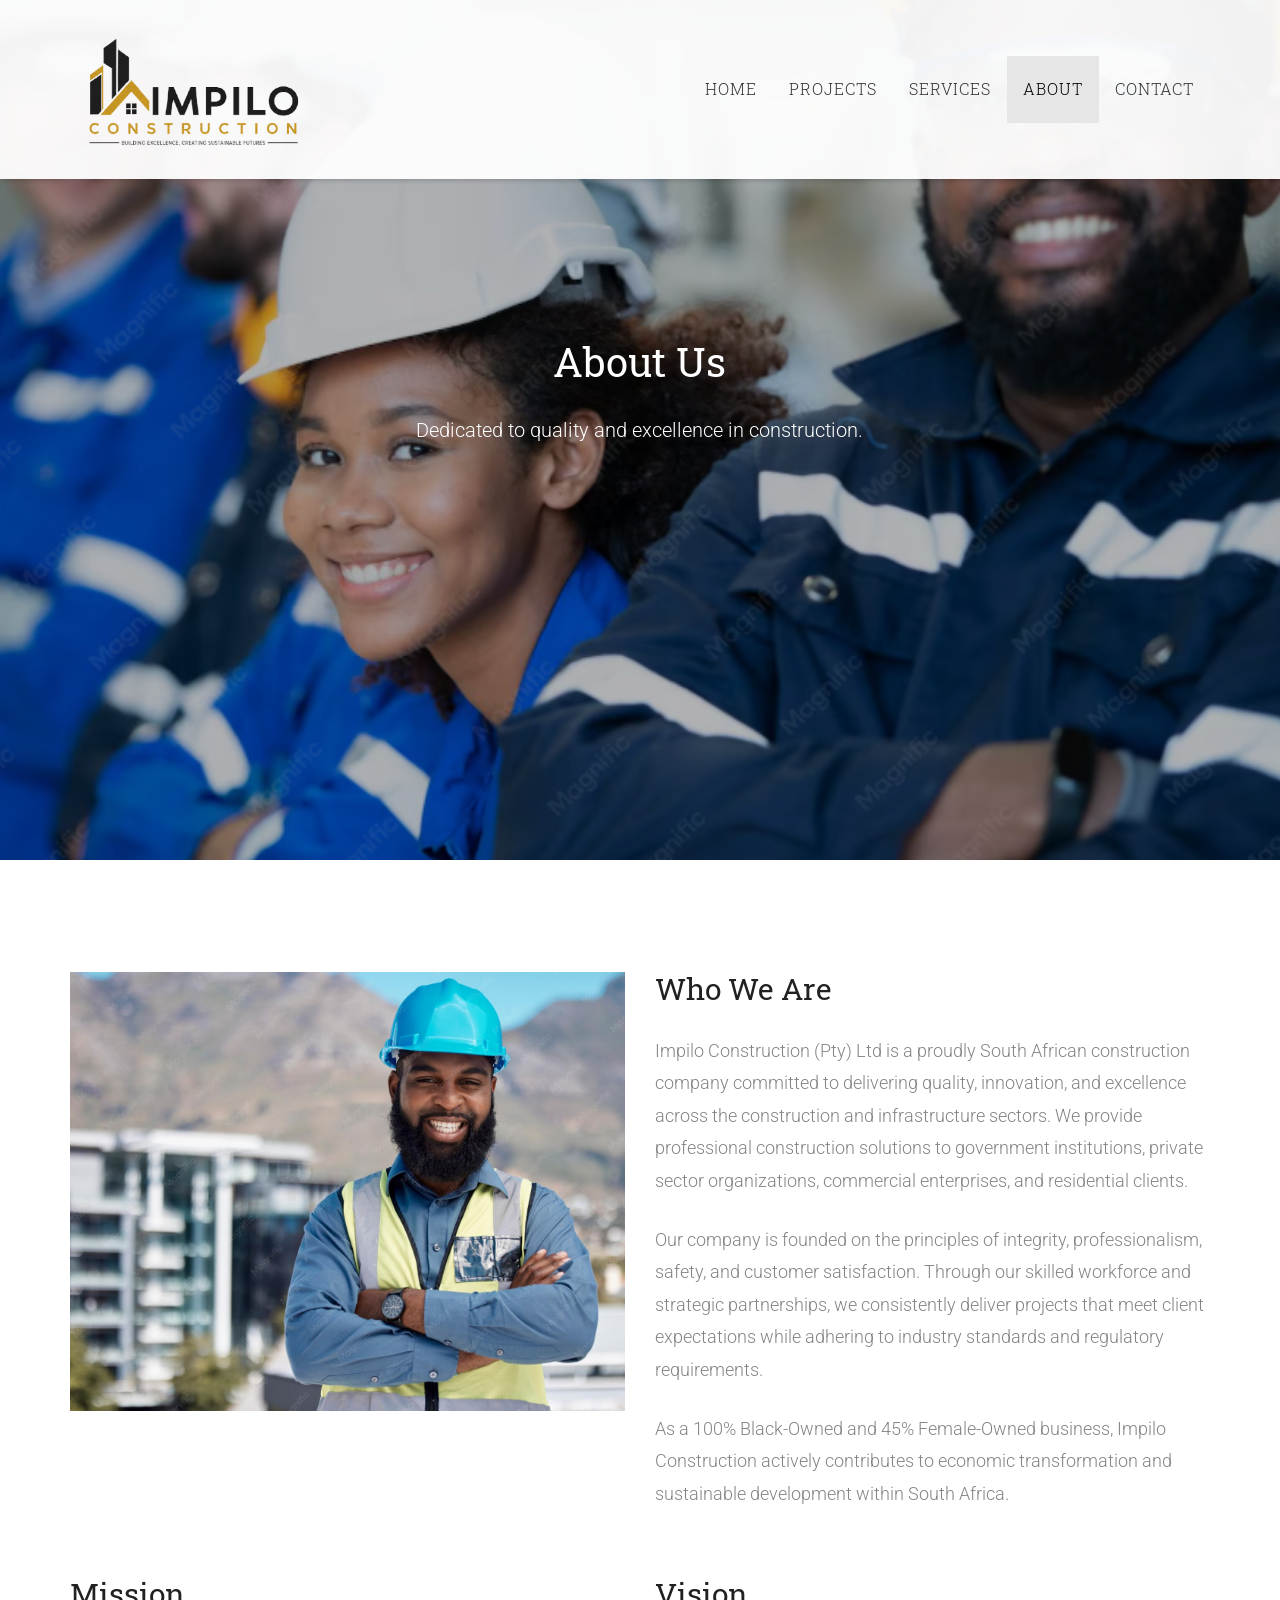
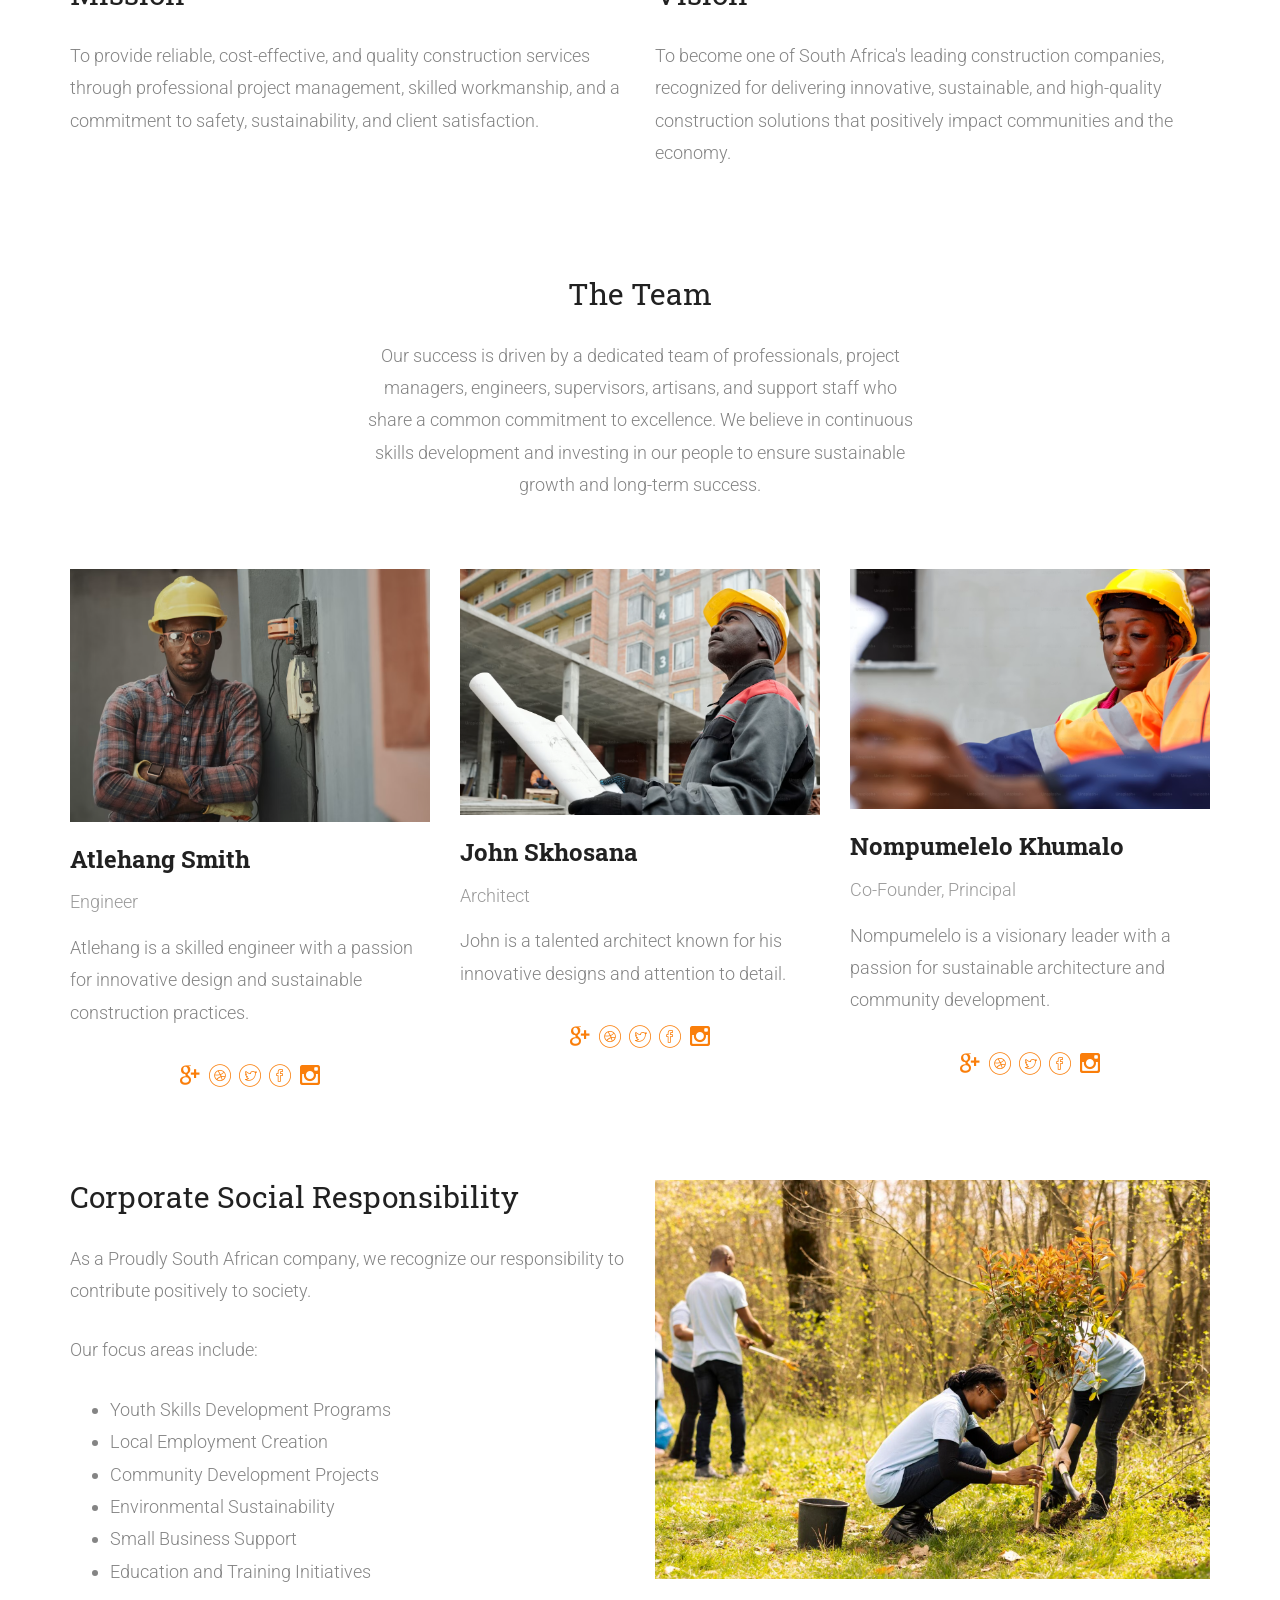
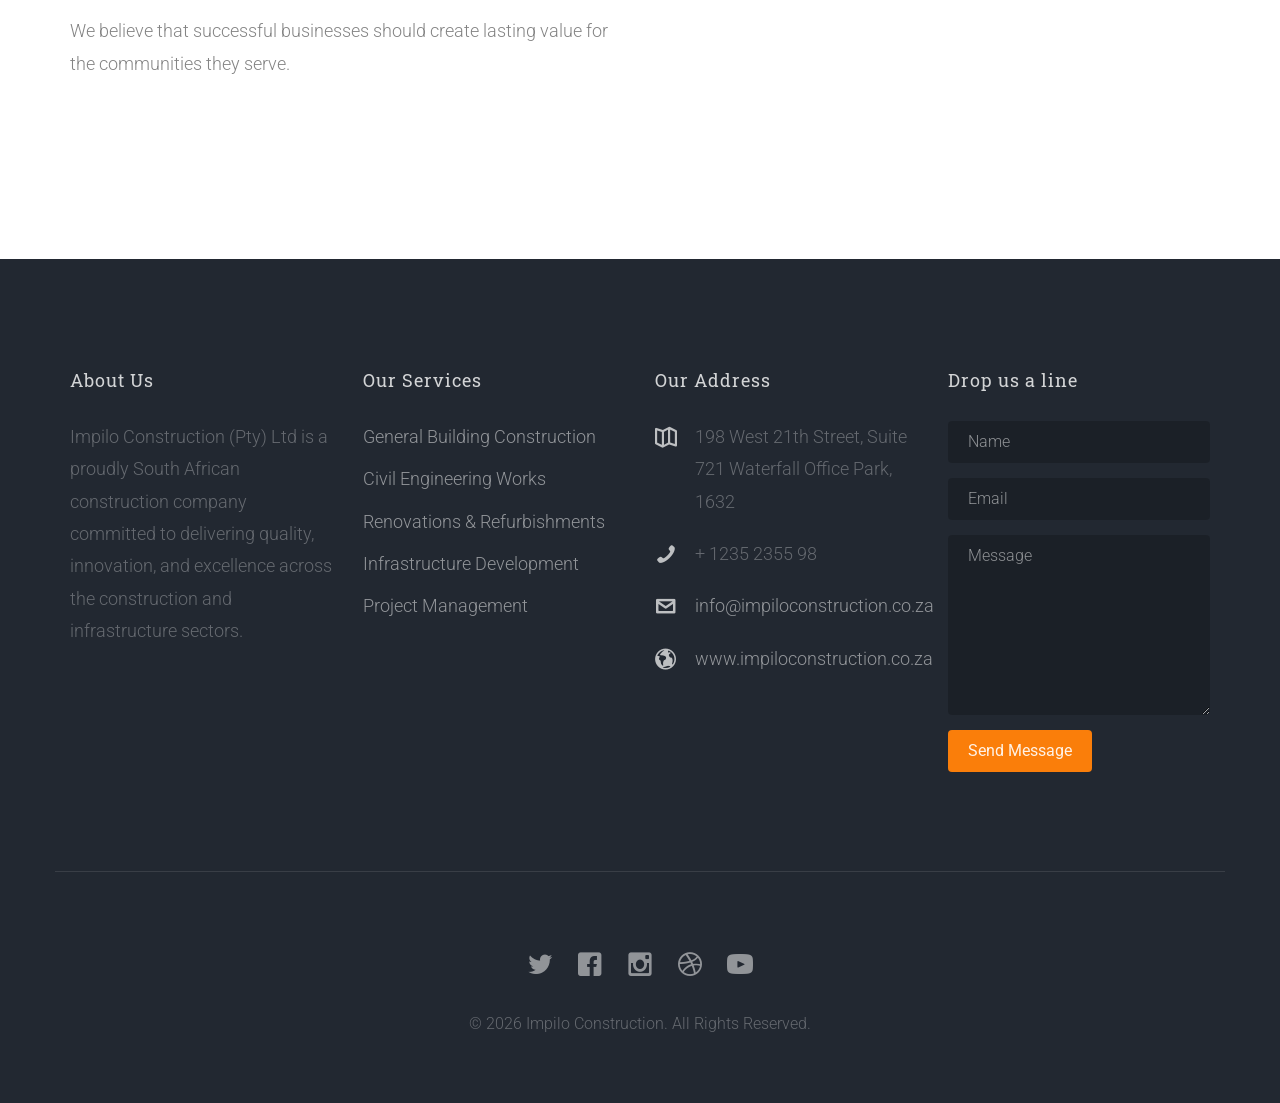
==== about.html @ e7708b45 "first commit" ====
<!DOCTYPE html>
<!--[if lt IE 7]>      <html class="no-js lt-ie9 lt-ie8 lt-ie7"> <![endif]-->
<!--[if IE 7]>         <html class="no-js lt-ie9 lt-ie8"> <![endif]-->
<!--[if IE 8]>         <html class="no-js lt-ie9"> <![endif]-->
<!--[if gt IE 8]><!--> <html class="no-js"> <!--<![endif]-->
	<head>
	<meta charset="utf-8">
	<meta http-equiv="X-UA-Compatible" content="IE=edge">
	<title>About - Impilo Construction</title>
	<meta name="viewport" content="width=device-width, initial-scale=1">
	<meta name="description" content="About Impilo Construction" />
	<meta name="keywords" content="construction, about us, company information" />
	<meta name="author" content="Impilo Construction" />

  
  	<!-- Facebook and Twitter integration -->
	<meta property="og:title" content=""/>
	<meta property="og:image" content=""/>
	<meta property="og:url" content=""/>
	<meta property="og:site_name" content=""/>
	<meta property="og:description" content=""/>
	<meta name="twitter:title" content="" />
	<meta name="twitter:image" content="" />
	<meta name="twitter:url" content="" />
	<meta name="twitter:card" content="" />

	<!-- Place favicon.ico and apple-touch-icon.png in the root directory -->
	<link rel="shortcut icon" href="favicon.ico">

	<link href='https://fonts.googleapis.com/css?family=Roboto:400,100,300,700,900' rel='stylesheet' type='text/css'>
	<link href="https://fonts.googleapis.com/css?family=Roboto+Slab:300,400,700" rel="stylesheet">
	
	<!-- Animate.css -->
	<link rel="stylesheet" href="css/animate.css">
	<!-- Icomoon Icon Fonts-->
	<link rel="stylesheet" href="css/icomoon.css">
	<!-- Bootstrap  -->
	<link rel="stylesheet" href="css/bootstrap.css">
	<!-- Superfish -->
	<link rel="stylesheet" href="css/superfish.css">
	<!-- Flexslider -->
	<link rel="stylesheet" href="css/flexslider.css">

	<link rel="stylesheet" href="css/style.css">


	<!-- Modernizr JS -->
	<script src="js/modernizr-2.6.2.min.js"></script>
	<!-- FOR IE9 below -->
	<!--[if lt IE 9]>
	<script src="js/respond.min.js"></script>
	<![endif]-->

	</head>
	<body>
		<div id="impilo-wrapper">
		<div id="impilo-page">
		<div id="impilo-header">
			<header id="impilo-header-section">
				<div class="container">
					<div class="nav-header">
						<a href="#" class="js-impilo-nav-toggle impilo-nav-toggle"><i></i></a>
							<div id="impilo-logo">
							<a href="index.html">
								<img src="images/logo.png" alt="Impilo Construction Logo" class="img-responsive" style="max-width: 250px;">
							</a>
						</div>
						<!-- START #impilo-menu-wrap -->
						<nav id="impilo-menu-wrap" role="navigation">
							<ul class="sf-menu" id="impilo-primary-menu">
								<li>
									<a  href="index.html">Home</a>
								</li>
								<li><a  href="work.html">Projects</a></li>
								<li>
									<a href="services.html" >Services</a>
									
								</li>
								<li><a class="impilo-sub-ddown active" href="about.html">About</a></li>
								<li><a href="contact.html">Contact</a></li>
							</ul>
						</nav>
					</div>
				</div>
			</header>		
		</div>
		<!-- end:impilo-header -->
		<aside id="impilo-hero" class="js-fullheight">
			<div class="flexslider js-fullheight">
				<ul class="slides">
			   	<li style="background-image: url(images/slide_9.PNG);">
			   		<div class="overlay-gradient"></div>
			   		<div class="container">
			   			<div class="col-md-10 col-md-offset-1 text-center js-fullheight slider-text">
			   				<div class="slider-text-inner desc">
			   					<h2 class="heading-section">About Us</h2>
			   					<p class="impilo-lead">Dedicated to quality and excellence in construction.</p>
			   				</div>
			   			</div>
			   		</div>
			   	</li>
			  	</ul>
		  	</div>
		</aside>
		<div id="impilo-team-section">
			<div class="container">
				<div class="row">	
					<div class="col-md-6 text-center impilo-heading">
						<img src="images/slide_6.PNG" class="img-responsive">
					</div>
					<div class="col-md-6 text-left impilo-heading">
						<h2>Who We Are</h2>
						<p>Impilo Construction (Pty) Ltd is a proudly South African construction company committed to 
						delivering quality, innovation, and excellence across the construction and infrastructure 
						sectors. We provide professional construction solutions to government institutions, private 
						sector organizations, commercial enterprises, and residential clients. </p>

						<p>Our company is founded on the principles of integrity, professionalism, safety, and customer 
						satisfaction. Through our skilled workforce and strategic partnerships, we consistently deliver 
						projects that meet client expectations while adhering to industry standards and regulatory 
						requirements.</p>
						<P>	As a 100% Black-Owned and 45% Female-Owned business, Impilo Construction actively 
						contributes to economic transformation and sustainable development within South Africa.</P>
					</div>
				</div>
				<div class="row about">
					<div class="col-md-6">
						<h2>Mission</h2>
						<p>To provide reliable, cost-effective, and quality construction services through professional 
project management, skilled workmanship, and a commitment to safety, sustainability, and 
client satisfaction. </p>
					</div>
					<div class="col-md-6">
						<h2>Vision</h2>
						<p>To become one of South Africa's leading construction companies, recognized for delivering 
innovative, sustainable, and high-quality construction solutions that positively impact 
communities and the economy. </p>
					</div>
				</div>
				<div class="row">
					<div class="col-md-6 col-md-offset-3 text-center impilo-heading">
						<h2>The Team</h2>
						<p>Our success is driven by a dedicated team of professionals, project managers, engineers,  supervisors, artisans, and support staff who share a common commitment to excellence. 
We believe in continuous skills development and investing in our people to ensure 
sustainable growth and long-term success. </p>
					</div>
					<div class="col-md-4 impilo-staff">
						<img src="images/slide_1.PNG" class="img-responsive">
						<h3>Atlehang Smith</h3>
						<h4>Engineer</h4>
						<p>Atlehang is a skilled engineer with a passion for innovative design and sustainable construction practices.</p>
						<ul class="impilo-social">
							<li><a href="#"><i class="icon-google"></i></a></li>
							<li><a href="#"><i class="icon-dribbble"></i></a></li>
							<li><a href="#"><i class="icon-twitter"></i></a></li>
							<li><a href="#"><i class="icon-facebook"></i></a></li>
							<li><a href="#"><i class="icon-instagram"></i></a></li>
						</ul>
					</div>
					<div class="col-md-4 impilo-staff">
						<img src="images/slide_2.PNG"  class="img-responsive">
						<h3>John Skhosana</h3>
						<h4>Architect</h4>
						<p>John is a talented architect known for his innovative designs and attention to detail.</p>
						<ul class="impilo-social">
							<li><a href="#"><i class="icon-google"></i></a></li>
							<li><a href="#"><i class="icon-dribbble"></i></a></li>
							<li><a href="#"><i class="icon-twitter"></i></a></li>
							<li><a href="#"><i class="icon-facebook"></i></a></li>
							<li><a href="#"><i class="icon-instagram"></i></a></li>
						</ul>
					</div>
					<div class="col-md-4 impilo-staff">
						<img src="images/slide_3.PNG" class="img-responsive">
						<h3>Nompumelelo Khumalo</h3>
						<h4>Co-Founder, Principal</h4>
						<p>Nompumelelo is a visionary leader with a passion for sustainable architecture and community development.</p>
						<ul class="impilo-social">
							<li><a href="#"><i class="icon-google"></i></a></li>
							<li><a href="#"><i class="icon-dribbble"></i></a></li>
							<li><a href="#"><i class="icon-twitter"></i></a></li>
							<li><a href="#"><i class="icon-facebook"></i></a></li>
							<li><a href="#"><i class="icon-instagram"></i></a></li>
						</ul>
					</div>
				</div>
				<div class="row" style="margin-top: 80px;">	
					<div class="col-md-6 text-center impilo-heading">
						<h2 class="text-left">Corporate Social Responsibility</h2>
						<p class="text-left">As a Proudly South African company, we recognize our responsibility to contribute 
						positively to society. </p>
						<p class="text-left">Our focus areas include:</p>
						<ul class="text-left">
							<li>Youth Skills Development Programs</li>
							<li>Local Employment Creation</li>
							<li>Community Development Projects </li>
						<li>Environmental Sustainability</li>
						<li>Small Business Support</li>
							<li>Education and Training Initiatives </li>
						</ul>
						<p class="text-left">We believe that successful businesses should create lasting value for the communities they 
serve. </p>
					</div>
					<div class="col-md-6 text-left impilo-heading">
						<img src="images/slide_14.PNG" class="img-responsive">
					</div>
				</div>
		</div>
		
	</div>
				<footer>
			<div id="footer">
				<div class="container">
					<div class="row">
						<div class="col-md-3">
							<h3 class="section-title">About Us</h3>
							<p>Impilo Construction (Pty) Ltd is a proudly South African construction company committed to 
								delivering quality, innovation, and excellence across the construction and infrastructure 
								sectors.</p>
						</div>
						
						<div class="col-md-3">
							<h3 class="section-title">Our Services</h3>
							<ul>
								<li><a href="#GeneralBuilding">General Building Construction</a></li>
								<li><a href="#CivilEngineering">Civil Engineering Works</a></li>
								<li><a href="#Renovations">Renovations & Refurbishments</a></li>
								<li><a href="#Infrastructure">Infrastructure Development</a></li>
								<li><a href="#ProjectManagement">Project Management </a></li>
							</ul>
						</div>

						<div class="col-md-3">
							<h3 class="section-title">Our Address</h3>
							<ul class="contact-info">
								<li><i class="icon-map2"></i>198 West 21th Street, Suite 721 Waterfall Office Park, 1632</li>
								<li><i class="icon-phone2"></i>+ 1235 2355 98</li>
								<li><i class="icon-envelope2"></i><a href="#">info@impiloconstruction.co.za</a></li>
								<li><i class="icon-globe2"></i><a href="#">www.impiloconstruction.co.za</a></li>
							</ul>	
						</div>
						<div class="col-md-3">
							<h3 class="section-title">Drop us a line</h3>
							<form class="contact-form">
								<div class="form-group">
									<label for="name" class="sr-only">Name</label>
									<input type="name" class="form-control" id="name" placeholder="Name">
								</div>
								<div class="form-group">
									<label for="email" class="sr-only">Email</label>
									<input type="email" class="form-control" id="email" placeholder="Email">
								</div>
								<div class="form-group">
									<label for="message" class="sr-only">Message</label>
									<textarea class="form-control" id="message" rows="7" placeholder="Message"></textarea>
								</div>
								<div class="form-group">
									<input type="submit" id="btn-submit" class="btn btn-send-message btn-md" value="Send Message">
								</div>
							</form>
						</div>
					</div>
					<div class="row copy-right">
						<div class="col-md-6 col-md-offset-3 text-center">
							<p class="impilo-social-icons">
								<a href="#"><i class="icon-twitter2"></i></a>
								<a href="#"><i class="icon-facebook2"></i></a>
								<a href="#"><i class="icon-instagram"></i></a>
								<a href="#"><i class="icon-dribbble2"></i></a>
								<a href="#"><i class="icon-youtube"></i></a>
							</p>
							<p>&copy; 2026 Impilo Construction. All Rights Reserved. </p>
					</div>
				</div>
			</div>
		</footer>

	</div>
	<!-- END impilo-page -->

	</div>
	<!-- END impilo-wrapper -->

	<!-- jQuery -->


	<script src="js/jquery.min.js"></script>
	<!-- jQuery Easing -->
	<script src="js/jquery.easing.1.3.js"></script>
	<!-- Bootstrap -->
	<script src="js/bootstrap.min.js"></script>
	<!-- Waypoints -->
	<script src="js/jquery.waypoints.min.js"></script>
	<!-- Superfish -->
	<script src="js/hoverIntent.js"></script>
	<script src="js/superfish.js"></script>
	<!-- Flexslider -->
	<script src="js/jquery.flexslider-min.js"></script>

	<!-- Main JS (Do not remove) -->
	<script src="js/main.js"></script>

	</body>
</html>
---- css/icomoon.css ----
@font-face {
    font-family: 'icomoon';
    src:    url('fonts/icomoon.eot?1oniuf');
    src:    url('fonts/icomoon.eot?1oniuf#iefix') format('embedded-opentype'),
        url('fonts/icomoon.ttf?1oniuf') format('truetype'),
        url('fonts/icomoon.woff?1oniuf') format('woff'),
        url('fonts/icomoon.svg?1oniuf#icomoon') format('svg');
    font-weight: normal;
    font-style: normal;
}

[class^="icon-"], [class*=" icon-"] {
    /* use !important to prevent issues with browser extensions that change fonts */
    font-family: 'icomoon' !important;
    speak: none;
    font-style: normal;
    font-weight: normal;
    font-variant: normal;
    text-transform: none;
    line-height: 1;

    /* Better Font Rendering =========== */
    -webkit-font-smoothing: antialiased;
    -moz-osx-font-smoothing: grayscale;
}

.icon-mobile:before {
    content: "\e000";
}
.icon-laptop:before {
    content: "\e001";
}
.icon-desktop:before {
    content: "\e002";
}
.icon-tablet:before {
    content: "\e003";
}
.icon-phone:before {
    content: "\e004";
}
.icon-document:before {
    content: "\e005";
}
.icon-documents:before {
    content: "\e006";
}
.icon-search:before {
    content: "\e007";
}
.icon-clipboard:before {
    content: "\e008";
}
.icon-newspaper:before {
    content: "\e009";
}
.icon-notebook:before {
    content: "\e00a";
}
.icon-book-open:before {
    content: "\e00b";
}
.icon-browser:before {
    content: "\e00c";
}
.icon-calendar:before {
    content: "\e00d";
}
.icon-presentation:before {
    content: "\e00e";
}
.icon-picture:before {
    content: "\e00f";
}
.icon-pictures:before {
    content: "\e010";
}
.icon-video:before {
    content: "\e011";
}
.icon-camera:before {
    content: "\e012";
}
.icon-printer:before {
    content: "\e013";
}
.icon-toolbox:before {
    content: "\e014";
}
.icon-briefcase:before {
    content: "\e015";
}
.icon-wallet:before {
    content: "\e016";
}
.icon-gift:before {
    content: "\e017";
}
.icon-bargraph:before {
    content: "\e018";
}
.icon-grid:before {
    content: "\e019";
}
.icon-expand:before {
    content: "\e01a";
}
.icon-focus:before {
    content: "\e01b";
}
.icon-edit:before {
    content: "\e01c";
}
.icon-adjustments:before {
    content: "\e01d";
}
.icon-ribbon:before {
    content: "\e01e";
}
.icon-hourglass:before {
    content: "\e01f";
}
.icon-lock:before {
    content: "\e020";
}
.icon-megaphone:before {
    content: "\e021";
}
.icon-shield:before {
    content: "\e022";
}
.icon-trophy:before {
    content: "\e023";
}
.icon-flag:before {
    content: "\e024";
}
.icon-map:before {
    content: "\e025";
}
.icon-puzzle:before {
    content: "\e026";
}
.icon-basket:before {
    content: "\e027";
}
.icon-envelope:before {
    content: "\e028";
}
.icon-streetsign:before {
    content: "\e029";
}
.icon-telescope:before {
    content: "\e02a";
}
.icon-gears:before {
    content: "\e02b";
}
.icon-key:before {
    content: "\e02c";
}
.icon-paperclip:before {
    content: "\e02d";
}
.icon-attachment:before {
    content: "\e02e";
}
.icon-pricetags:before {
    content: "\e02f";
}
.icon-lightbulb:before {
    content: "\e030";
}
.icon-layers:before {
    content: "\e031";
}
.icon-pencil:before {
    content: "\e032";
}
.icon-tools:before {
    content: "\e033";
}
.icon-tools-2:before {
    content: "\e034";
}
.icon-scissors:before {
    content: "\e035";
}
.icon-paintbrush:before {
    content: "\e036";
}
.icon-magnifying-glass:before {
    content: "\e037";
}
.icon-circle-compass:before {
    content: "\e038";
}
.icon-linegraph:before {
    content: "\e039";
}
.icon-mic:before {
    content: "\e03a";
}
.icon-strategy:before {
    content: "\e03b";
}
.icon-beaker:before {
    content: "\e03c";
}
.icon-caution:before {
    content: "\e03d";
}
.icon-recycle:before {
    content: "\e03e";
}
.icon-anchor:before {
    content: "\e03f";
}
.icon-profile-male:before {
    content: "\e040";
}
.icon-profile-female:before {
    content: "\e041";
}
.icon-bike:before {
    content: "\e042";
}
.icon-wine:before {
    content: "\e043";
}
.icon-hotairballoon:before {
    content: "\e044";
}
.icon-globe:before {
    content: "\e045";
}
.icon-genius:before {
    content: "\e046";
}
.icon-map-pin:before {
    content: "\e047";
}
.icon-dial:before {
    content: "\e048";
}
.icon-chat:before {
    content: "\e049";
}
.icon-heart:before {
    content: "\e04a";
}
.icon-cloud:before {
    content: "\e04b";
}
.icon-upload:before {
    content: "\e04c";
}
.icon-download:before {
    content: "\e04d";
}
.icon-target:before {
    content: "\e04e";
}
.icon-hazardous:before {
    content: "\e04f";
}
.icon-piechart:before {
    content: "\e050";
}
.icon-speedometer:before {
    content: "\e051";
}
.icon-global:before {
    content: "\e052";
}
.icon-compass:before {
    content: "\e053";
}
.icon-lifesaver:before {
    content: "\e054";
}
.icon-clock:before {
    content: "\e055";
}
.icon-aperture:before {
    content: "\e056";
}
.icon-quote:before {
    content: "\e057";
}
.icon-scope:before {
    content: "\e058";
}
.icon-alarmclock:before {
    content: "\e059";
}
.icon-refresh:before {
    content: "\e05a";
}
.icon-happy:before {
    content: "\e05b";
}
.icon-sad:before {
    content: "\e05c";
}
.icon-facebook:before {
    content: "\e05d";
}
.icon-twitter:before {
    content: "\e05e";
}
.icon-googleplus:before {
    content: "\e05f";
}
.icon-rss:before {
    content: "\e060";
}
.icon-tumblr:before {
    content: "\e061";
}
.icon-linkedin:before {
    content: "\e062";
}
.icon-dribbble:before {
    content: "\e063";
}
.icon-box2:before {
    content: "\ea82";
}
.icon-write:before {
    content: "\ea83";
}
.icon-clock2:before {
    content: "\ea84";
}
.icon-reply2:before {
    content: "\ea85";
}
.icon-reply-all2:before {
    content: "\ea86";
}
.icon-forward2:before {
    content: "\ea87";
}
.icon-flag2:before {
    content: "\ea88";
}
.icon-search2:before {
    content: "\ea89";
}
.icon-trash2:before {
    content: "\ea8a";
}
.icon-envelope2:before {
    content: "\ea8b";
}
.icon-bubble:before {
    content: "\ea8c";
}
.icon-bubbles:before {
    content: "\ea8d";
}
.icon-user2:before {
    content: "\ea8e";
}
.icon-users2:before {
    content: "\ea8f";
}
.icon-cloud2:before {
    content: "\ea90";
}
.icon-download2:before {
    content: "\ea91";
}
.icon-upload2:before {
    content: "\ea92";
}
.icon-rain:before {
    content: "\ea93";
}
.icon-sun:before {
    content: "\ea94";
}
.icon-moon2:before {
    content: "\ea95";
}
.icon-bell2:before {
    content: "\ea96";
}
.icon-folder2:before {
    content: "\ea97";
}
.icon-pin2:before {
    content: "\ea98";
}
.icon-sound2:before {
    content: "\ea99";
}
.icon-microphone:before {
    content: "\ea9a";
}
.icon-camera2:before {
    content: "\ea9b";
}
.icon-image2:before {
    content: "\ea9c";
}
.icon-cog2:before {
    content: "\ea9d";
}
.icon-calendar2:before {
    content: "\ea9e";
}
.icon-book2:before {
    content: "\ea9f";
}
.icon-map-marker:before {
    content: "\eaa0";
}
.icon-store:before {
    content: "\eaa1";
}
.icon-support:before {
    content: "\eaa2";
}
.icon-tag2:before {
    content: "\eaa3";
}
.icon-heart2:before {
    content: "\eaa4";
}
.icon-video-camera:before {
    content: "\eaa5";
}
.icon-trophy2:before {
    content: "\eaa6";
}
.icon-cart:before {
    content: "\eaa7";
}
.icon-eye2:before {
    content: "\eaa8";
}
.icon-cancel:before {
    content: "\eaa9";
}
.icon-chart:before {
    content: "\eaaa";
}
.icon-target2:before {
    content: "\eaab";
}
.icon-printer2:before {
    content: "\eaac";
}
.icon-location2:before {
    content: "\eaad";
}
.icon-bookmark2:before {
    content: "\eaae";
}
.icon-monitor:before {
    content: "\eaaf";
}
.icon-cross2:before {
    content: "\eab0";
}
.icon-plus2:before {
    content: "\eab1";
}
.icon-left:before {
    content: "\eab2";
}
.icon-up:before {
    content: "\eab3";
}
.icon-browser2:before {
    content: "\eab4";
}
.icon-windows:before {
    content: "\eab5";
}
.icon-switch2:before {
    content: "\eab6";
}
.icon-dashboard:before {
    content: "\eab7";
}
.icon-play:before {
    content: "\eab8";
}
.icon-fast-forward:before {
    content: "\eab9";
}
.icon-next:before {
    content: "\eaba";
}
.icon-refresh2:before {
    content: "\eabb";
}
.icon-film:before {
    content: "\eabc";
}
.icon-home2:before {
    content: "\eabd";
}
.icon-add-to-list:before {
    content: "\e901";
}
.icon-classic-computer:before {
    content: "\e902";
}
.icon-controller-fast-backward:before {
    content: "\e903";
}
.icon-creative-commons-attribution:before {
    content: "\e904";
}
.icon-creative-commons-noderivs:before {
    content: "\e905";
}
.icon-creative-commons-noncommercial-eu:before {
    content: "\e906";
}
.icon-creative-commons-noncommercial-us:before {
    content: "\e907";
}
.icon-creative-commons-public-domain:before {
    content: "\e908";
}
.icon-creative-commons-remix:before {
    content: "\e909";
}
.icon-creative-commons-share:before {
    content: "\e90a";
}
.icon-creative-commons-sharealike:before {
    content: "\e90b";
}
.icon-creative-commons:before {
    content: "\e90c";
}
.icon-document-landscape:before {
    content: "\e90d";
}
.icon-remove-user:before {
    content: "\e90e";
}
.icon-warning:before {
    content: "\e90f";
}
.icon-arrow-bold-down:before {
    content: "\e910";
}
.icon-arrow-bold-left:before {
    content: "\e911";
}
.icon-arrow-bold-right:before {
    content: "\e912";
}
.icon-arrow-bold-up:before {
    content: "\e913";
}
.icon-arrow-down:before {
    content: "\e914";
}
.icon-arrow-left:before {
    content: "\e915";
}
.icon-arrow-long-down:before {
    content: "\e916";
}
.icon-arrow-long-left:before {
    content: "\e917";
}
.icon-arrow-long-right:before {
    content: "\e918";
}
.icon-arrow-long-up:before {
    content: "\e919";
}
.icon-arrow-right:before {
    content: "\e91a";
}
.icon-arrow-up:before {
    content: "\e91b";
}
.icon-arrow-with-circle-down:before {
    content: "\e91c";
}
.icon-arrow-with-circle-left:before {
    content: "\e91d";
}
.icon-arrow-with-circle-right:before {
    content: "\e91e";
}
.icon-arrow-with-circle-up:before {
    content: "\e91f";
}
.icon-bookmark:before {
    content: "\e920";
}
.icon-bookmarks:before {
    content: "\e921";
}
.icon-chevron-down:before {
    content: "\e922";
}
.icon-chevron-left:before {
    content: "\e923";
}
.icon-chevron-right:before {
    content: "\e924";
}
.icon-chevron-small-down:before {
    content: "\e925";
}
.icon-chevron-small-left:before {
    content: "\e926";
}
.icon-chevron-small-right:before {
    content: "\e927";
}
.icon-chevron-small-up:before {
    content: "\e928";
}
.icon-chevron-thin-down:before {
    content: "\e929";
}
.icon-chevron-thin-left:before {
    content: "\e92a";
}
.icon-chevron-thin-right:before {
    content: "\e92b";
}
.icon-chevron-thin-up:before {
    content: "\e92c";
}
.icon-chevron-up:before {
    content: "\e92d";
}
.icon-chevron-with-circle-down:before {
    content: "\e92e";
}
.icon-chevron-with-circle-left:before {
    content: "\e92f";
}
.icon-chevron-with-circle-right:before {
    content: "\e930";
}
.icon-chevron-with-circle-up:before {
    content: "\e931";
}
.icon-cloud3:before {
    content: "\e932";
}
.icon-controller-fast-forward:before {
    content: "\e933";
}
.icon-controller-jump-to-start:before {
    content: "\e934";
}
.icon-controller-next:before {
    content: "\e935";
}
.icon-controller-paus:before {
    content: "\e936";
}
.icon-controller-play:before {
    content: "\e937";
}
.icon-controller-record:before {
    content: "\e938";
}
.icon-controller-stop:before {
    content: "\e939";
}
.icon-controller-volume:before {
    content: "\e93a";
}
.icon-dot-single:before {
    content: "\e93b";
}
.icon-dots-three-horizontal:before {
    content: "\e93c";
}
.icon-dots-three-vertical:before {
    content: "\e93d";
}
.icon-dots-two-horizontal:before {
    content: "\e93e";
}
.icon-dots-two-vertical:before {
    content: "\e93f";
}
.icon-download3:before {
    content: "\e940";
}
.icon-emoji-flirt:before {
    content: "\e941";
}
.icon-flow-branch:before {
    content: "\e942";
}
.icon-flow-cascade:before {
    content: "\e943";
}
.icon-flow-line:before {
    content: "\e944";
}
.icon-flow-parallel:before {
    content: "\e945";
}
.icon-flow-tree:before {
    content: "\e946";
}
.icon-install:before {
    content: "\e947";
}
.icon-layers2:before {
    content: "\e948";
}
.icon-open-book:before {
    content: "\e949";
}
.icon-resize-100:before {
    content: "\e94a";
}
.icon-resize-full-screen:before {
    content: "\e94b";
}
.icon-save:before {
    content: "\e94c";
}
.icon-select-arrows:before {
    content: "\e94d";
}
.icon-sound-mute:before {
    content: "\e94e";
}
.icon-sound:before {
    content: "\e94f";
}
.icon-trash:before {
    content: "\e950";
}
.icon-triangle-down:before {
    content: "\e951";
}
.icon-triangle-left:before {
    content: "\e952";
}
.icon-triangle-right:before {
    content: "\e953";
}
.icon-triangle-up:before {
    content: "\e954";
}
.icon-uninstall:before {
    content: "\e955";
}
.icon-upload-to-cloud:before {
    content: "\e956";
}
.icon-upload3:before {
    content: "\e957";
}
.icon-add-user:before {
    content: "\e958";
}
.icon-address:before {
    content: "\e959";
}
.icon-adjust:before {
    content: "\e95a";
}
.icon-air:before {
    content: "\e95b";
}
.icon-aircraft-landing:before {
    content: "\e95c";
}
.icon-aircraft-take-off:before {
    content: "\e95d";
}
.icon-aircraft:before {
    content: "\e95e";
}
.icon-align-bottom:before {
    content: "\e95f";
}
.icon-align-horizontal-middle:before {
    content: "\e960";
}
.icon-align-left:before {
    content: "\e961";
}
.icon-align-right:before {
    content: "\e962";
}
.icon-align-top:before {
    content: "\e963";
}
.icon-align-vertical-middle:before {
    content: "\e964";
}
.icon-archive:before {
    content: "\e965";
}
.icon-area-graph:before {
    content: "\e966";
}
.icon-attachment2:before {
    content: "\e967";
}
.icon-awareness-ribbon:before {
    content: "\e968";
}
.icon-back-in-time:before {
    content: "\e969";
}
.icon-back:before {
    content: "\e96a";
}
.icon-bar-graph:before {
    content: "\e96b";
}
.icon-battery:before {
    content: "\e96c";
}
.icon-beamed-note:before {
    content: "\e96d";
}
.icon-bell:before {
    content: "\e96e";
}
.icon-blackboard:before {
    content: "\e96f";
}
.icon-block:before {
    content: "\e970";
}
.icon-book:before {
    content: "\e971";
}
.icon-bowl:before {
    content: "\e972";
}
.icon-box:before {
    content: "\e973";
}
.icon-briefcase2:before {
    content: "\e974";
}
.icon-browser3:before {
    content: "\e975";
}
.icon-brush:before {
    content: "\e976";
}
.icon-bucket:before {
    content: "\e977";
}
.icon-cake:before {
    content: "\e978";
}
.icon-calculator:before {
    content: "\e979";
}
.icon-calendar3:before {
    content: "\e97a";
}
.icon-camera3:before {
    content: "\e97b";
}
.icon-ccw:before {
    content: "\e97c";
}
.icon-chat2:before {
    content: "\e97d";
}
.icon-check:before {
    content: "\e97e";
}
.icon-circle-with-cross:before {
    content: "\e97f";
}
.icon-circle-with-minus:before {
    content: "\e980";
}
.icon-circle-with-plus:before {
    content: "\e981";
}
.icon-circle:before {
    content: "\e982";
}
.icon-circular-graph:before {
    content: "\e983";
}
.icon-clapperboard:before {
    content: "\e984";
}
.icon-clipboard2:before {
    content: "\e985";
}
.icon-clock3:before {
    content: "\e986";
}
.icon-code:before {
    content: "\e987";
}
.icon-cog:before {
    content: "\e988";
}
.icon-colours:before {
    content: "\e989";
}
.icon-compass2:before {
    content: "\e98a";
}
.icon-copy:before {
    content: "\e98b";
}
.icon-credit-card:before {
    content: "\e98c";
}
.icon-credit:before {
    content: "\e98d";
}
.icon-cross:before {
    content: "\e98e";
}
.icon-cup:before {
    content: "\e98f";
}
.icon-cw:before {
    content: "\e990";
}
.icon-cycle:before {
    content: "\e991";
}
.icon-database:before {
    content: "\e992";
}
.icon-dial-pad:before {
    content: "\e993";
}
.icon-direction:before {
    content: "\e994";
}
.icon-document2:before {
    content: "\e995";
}
.icon-documents2:before {
    content: "\e996";
}
.icon-drink:before {
    content: "\e997";
}
.icon-drive:before {
    content: "\e998";
}
.icon-drop:before {
    content: "\e999";
}
.icon-edit2:before {
    content: "\e99a";
}
.icon-email:before {
    content: "\e99b";
}
.icon-emoji-happy:before {
    content: "\e99c";
}
.icon-emoji-neutral:before {
    content: "\e99d";
}
.icon-emoji-sad:before {
    content: "\e99e";
}
.icon-erase:before {
    content: "\e99f";
}
.icon-eraser:before {
    content: "\e9a0";
}
.icon-export:before {
    content: "\e9a1";
}
.icon-eye:before {
    content: "\e9a2";
}
.icon-feather:before {
    content: "\e9a3";
}
.icon-flag3:before {
    content: "\e9a4";
}
.icon-flash:before {
    content: "\e9a5";
}
.icon-flashlight:before {
    content: "\e9a6";
}
.icon-flat-brush:before {
    content: "\e9a7";
}
.icon-folder-images:before {
    content: "\e9a8";
}
.icon-folder-music:before {
    content: "\e9a9";
}
.icon-folder-video:before {
    content: "\e9aa";
}
.icon-folder:before {
    content: "\e9ab";
}
.icon-forward:before {
    content: "\e9ac";
}
.icon-funnel:before {
    content: "\e9ad";
}
.icon-game-controller:before {
    content: "\e9ae";
}
.icon-gauge:before {
    content: "\e9af";
}
.icon-globe2:before {
    content: "\e9b0";
}
.icon-graduation-cap:before {
    content: "\e9b1";
}
.icon-grid2:before {
    content: "\e9b2";
}
.icon-hair-cross:before {
    content: "\e9b3";
}
.icon-hand:before {
    content: "\e9b4";
}
.icon-heart-outlined:before {
    content: "\e9b5";
}
.icon-heart3:before {
    content: "\e9b6";
}
.icon-help-with-circle:before {
    content: "\e9b7";
}
.icon-help:before {
    content: "\e9b8";
}
.icon-home:before {
    content: "\e9b9";
}
.icon-hour-glass:before {
    content: "\e9ba";
}
.icon-image-inverted:before {
    content: "\e9bb";
}
.icon-image:before {
    content: "\e9bc";
}
.icon-images:before {
    content: "\e9bd";
}
.icon-inbox:before {
    content: "\e9be";
}
.icon-infinity:before {
    content: "\e9bf";
}
.icon-info-with-circle:before {
    content: "\e9c0";
}
.icon-info:before {
    content: "\e9c1";
}
.icon-key2:before {
    content: "\e9c2";
}
.icon-keyboard:before {
    content: "\e9c3";
}
.icon-lab-flask:before {
    content: "\e9c4";
}
.icon-landline:before {
    content: "\e9c5";
}
.icon-language:before {
    content: "\e9c6";
}
.icon-laptop2:before {
    content: "\e9c7";
}
.icon-leaf:before {
    content: "\e9c8";
}
.icon-level-down:before {
    content: "\e9c9";
}
.icon-level-up:before {
    content: "\e9ca";
}
.icon-lifebuoy:before {
    content: "\e9cb";
}
.icon-light-bulb:before {
    content: "\e9cc";
}
.icon-light-down:before {
    content: "\e9cd";
}
.icon-light-up:before {
    content: "\e9ce";
}
.icon-line-graph:before {
    content: "\e9cf";
}
.icon-link:before {
    content: "\e9d0";
}
.icon-list:before {
    content: "\e9d1";
}
.icon-location-pin:before {
    content: "\e9d2";
}
.icon-location:before {
    content: "\e9d3";
}
.icon-lock-open:before {
    content: "\e9d4";
}
.icon-lock2:before {
    content: "\e9d5";
}
.icon-log-out:before {
    content: "\e9d6";
}
.icon-login:before {
    content: "\e9d7";
}
.icon-loop:before {
    content: "\e9d8";
}
.icon-magnet:before {
    content: "\e9d9";
}
.icon-magnifying-glass2:before {
    content: "\e9da";
}
.icon-mail:before {
    content: "\e9db";
}
.icon-man:before {
    content: "\e9dc";
}
.icon-map2:before {
    content: "\e9dd";
}
.icon-mask:before {
    content: "\e9de";
}
.icon-medal:before {
    content: "\e9df";
}
.icon-megaphone2:before {
    content: "\e9e0";
}
.icon-menu:before {
    content: "\e9e1";
}
.icon-message:before {
    content: "\e9e2";
}
.icon-mic2:before {
    content: "\e9e3";
}
.icon-minus:before {
    content: "\e9e4";
}
.icon-mobile2:before {
    content: "\e9e5";
}
.icon-modern-mic:before {
    content: "\e9e6";
}
.icon-moon:before {
    content: "\e9e7";
}
.icon-mouse:before {
    content: "\e9e8";
}
.icon-music:before {
    content: "\e9e9";
}
.icon-network:before {
    content: "\e9ea";
}
.icon-new-message:before {
    content: "\e9eb";
}
.icon-new:before {
    content: "\e9ec";
}
.icon-news:before {
    content: "\e9ed";
}
.icon-note:before {
    content: "\e9ee";
}
.icon-notification:before {
    content: "\e9ef";
}
.icon-old-mobile:before {
    content: "\e9f0";
}
.icon-old-phone:before {
    content: "\e9f1";
}
.icon-palette:before {
    content: "\e9f2";
}
.icon-paper-plane:before {
    content: "\e9f3";
}
.icon-pencil2:before {
    content: "\e9f4";
}
.icon-phone2:before {
    content: "\e9f5";
}
.icon-pie-chart:before {
    content: "\e9f6";
}
.icon-pin:before {
    content: "\e9f7";
}
.icon-plus:before {
    content: "\e9f8";
}
.icon-popup:before {
    content: "\e9f9";
}
.icon-power-plug:before {
    content: "\e9fa";
}
.icon-price-ribbon:before {
    content: "\e9fb";
}
.icon-price-tag:before {
    content: "\e9fc";
}
.icon-print:before {
    content: "\e9fd";
}
.icon-progress-empty:before {
    content: "\e9fe";
}
.icon-progress-full:before {
    content: "\e9ff";
}
.icon-progress-one:before {
    content: "\ea00";
}
.icon-progress-two:before {
    content: "\ea01";
}
.icon-publish:before {
    content: "\ea02";
}
.icon-quote2:before {
    content: "\ea03";
}
.icon-radio:before {
    content: "\ea04";
}
.icon-reply-all:before {
    content: "\ea05";
}
.icon-reply:before {
    content: "\ea06";
}
.icon-retweet:before {
    content: "\ea07";
}
.icon-rocket:before {
    content: "\ea08";
}
.icon-round-brush:before {
    content: "\ea09";
}
.icon-rss2:before {
    content: "\ea0a";
}
.icon-ruler:before {
    content: "\ea0b";
}
.icon-scissors2:before {
    content: "\ea0c";
}
.icon-share-alternitive:before {
    content: "\ea0d";
}
.icon-share:before {
    content: "\ea0e";
}
.icon-shareable:before {
    content: "\ea0f";
}
.icon-shield2:before {
    content: "\ea10";
}
.icon-shop:before {
    content: "\ea11";
}
.icon-shopping-bag:before {
    content: "\ea12";
}
.icon-shopping-basket:before {
    content: "\ea13";
}
.icon-shopping-cart:before {
    content: "\ea14";
}
.icon-shuffle:before {
    content: "\ea15";
}
.icon-signal:before {
    content: "\ea16";
}
.icon-sound-mix:before {
    content: "\ea17";
}
.icon-sports-club:before {
    content: "\ea18";
}
.icon-spreadsheet:before {
    content: "\ea19";
}
.icon-squared-cross:before {
    content: "\ea1a";
}
.icon-squared-minus:before {
    content: "\ea1b";
}
.icon-squared-plus:before {
    content: "\ea1c";
}
.icon-star-outlined:before {
    content: "\ea1d";
}
.icon-star:before {
    content: "\ea1e";
}
.icon-stopwatch:before {
    content: "\ea1f";
}
.icon-suitcase:before {
    content: "\ea20";
}
.icon-swap:before {
    content: "\ea21";
}
.icon-sweden:before {
    content: "\ea22";
}
.icon-switch:before {
    content: "\ea23";
}
.icon-tablet2:before {
    content: "\ea24";
}
.icon-tag:before {
    content: "\ea25";
}
.icon-text-document-inverted:before {
    content: "\ea26";
}
.icon-text-document:before {
    content: "\ea27";
}
.icon-text:before {
    content: "\ea28";
}
.icon-thermometer:before {
    content: "\ea29";
}
.icon-thumbs-down:before {
    content: "\ea2a";
}
.icon-thumbs-up:before {
    content: "\ea2b";
}
.icon-thunder-cloud:before {
    content: "\ea2c";
}
.icon-ticket:before {
    content: "\ea2d";
}
.icon-time-slot:before {
    content: "\ea2e";
}
.icon-tools2:before {
    content: "\ea2f";
}
.icon-traffic-cone:before {
    content: "\ea30";
}
.icon-tree:before {
    content: "\ea31";
}
.icon-trophy3:before {
    content: "\ea32";
}
.icon-tv:before {
    content: "\ea33";
}
.icon-typing:before {
    content: "\ea34";
}
.icon-unread:before {
    content: "\ea35";
}
.icon-untag:before {
    content: "\ea36";
}
.icon-user:before {
    content: "\ea37";
}
.icon-users:before {
    content: "\ea38";
}
.icon-v-card:before {
    content: "\ea39";
}
.icon-video2:before {
    content: "\ea3a";
}
.icon-vinyl:before {
    content: "\ea3b";
}
.icon-voicemail:before {
    content: "\ea3c";
}
.icon-wallet2:before {
    content: "\ea3d";
}
.icon-water:before {
    content: "\ea3e";
}
.icon-500px-with-circle:before {
    content: "\ea3f";
}
.icon-500px:before {
    content: "\ea40";
}
.icon-basecamp:before {
    content: "\ea41";
}
.icon-behance:before {
    content: "\ea42";
}
.icon-creative-cloud:before {
    content: "\ea43";
}
.icon-dropbox:before {
    content: "\ea44";
}
.icon-evernote:before {
    content: "\ea45";
}
.icon-flattr:before {
    content: "\ea46";
}
.icon-foursquare:before {
    content: "\ea47";
}
.icon-google-drive:before {
    content: "\ea48";
}
.icon-google-hangouts:before {
    content: "\ea49";
}
.icon-grooveshark:before {
    content: "\ea4a";
}
.icon-icloud:before {
    content: "\ea4b";
}
.icon-mixi:before {
    content: "\ea4c";
}
.icon-onedrive:before {
    content: "\ea4d";
}
.icon-paypal:before {
    content: "\ea4e";
}
.icon-picasa:before {
    content: "\ea4f";
}
.icon-qq:before {
    content: "\ea50";
}
.icon-rdio-with-circle:before {
    content: "\ea51";
}
.icon-renren:before {
    content: "\ea52";
}
.icon-scribd:before {
    content: "\ea53";
}
.icon-sina-weibo:before {
    content: "\ea54";
}
.icon-skype-with-circle:before {
    content: "\ea55";
}
.icon-skype:before {
    content: "\ea56";
}
.icon-slideshare:before {
    content: "\ea57";
}
.icon-smashing:before {
    content: "\ea58";
}
.icon-soundcloud:before {
    content: "\ea59";
}
.icon-spotify-with-circle:before {
    content: "\ea5a";
}
.icon-spotify:before {
    content: "\ea5b";
}
.icon-swarm:before {
    content: "\ea5c";
}
.icon-vine-with-circle:before {
    content: "\ea5d";
}
.icon-vine:before {
    content: "\ea5e";
}
.icon-vk-alternitive:before {
    content: "\ea5f";
}
.icon-vk-with-circle:before {
    content: "\ea60";
}
.icon-vk:before {
    content: "\ea61";
}
.icon-xing-with-circle:before {
    content: "\ea62";
}
.icon-xing:before {
    content: "\ea63";
}
.icon-yelp:before {
    content: "\ea64";
}
.icon-dribbble-with-circle:before {
    content: "\ea65";
}
.icon-dribbble2:before {
    content: "\ea66";
}
.icon-facebook-with-circle:before {
    content: "\ea67";
}
.icon-facebook2:before {
    content: "\ea68";
}
.icon-flickr-with-circle:before {
    content: "\ea69";
}
.icon-flickr:before {
    content: "\ea6a";
}
.icon-github-with-circle:before {
    content: "\ea6b";
}
.icon-github:before {
    content: "\ea6c";
}
.icon-google-with-circle:before {
    content: "\ea6d";
}
.icon-google:before {
    content: "\ea6e";
}
.icon-instagram-with-circle:before {
    content: "\ea6f";
}
.icon-instagram:before {
    content: "\ea70";
}
.icon-lastfm-with-circle:before {
    content: "\ea71";
}
.icon-lastfm:before {
    content: "\ea72";
}
.icon-linkedin-with-circle:before {
    content: "\ea73";
}
.icon-linkedin2:before {
    content: "\ea74";
}
.icon-pinterest-with-circle:before {
    content: "\ea75";
}
.icon-pinterest:before {
    content: "\ea76";
}
.icon-rdio:before {
    content: "\ea77";
}
.icon-stumbleupon-with-circle:before {
    content: "\ea78";
}
.icon-stumbleupon:before {
    content: "\ea79";
}
.icon-tumblr-with-circle:before {
    content: "\ea7a";
}
.icon-tumblr2:before {
    content: "\ea7b";
}
.icon-twitter-with-circle:before {
    content: "\ea7c";
}
.icon-twitter2:before {
    content: "\ea7d";
}
.icon-vimeo-with-circle:before {
    content: "\ea7e";
}
.icon-vimeo:before {
    content: "\ea7f";
}
.icon-youtube-with-circle:before {
    content: "\ea80";
}
.icon-youtube:before {
    content: "\ea81";
}
.icon-home3:before {
    content: "\eabe";
}
.icon-home22:before {
    content: "\eabf";
}
.icon-home32:before {
    content: "\eac0";
}
.icon-office:before {
    content: "\eac1";
}
.icon-newspaper2:before {
    content: "\eac2";
}
.icon-pencil3:before {
    content: "\eac3";
}
.icon-pencil22:before {
    content: "\eac4";
}
.icon-quill:before {
    content: "\eac5";
}
.icon-pen:before {
    content: "\eac6";
}
.icon-blog:before {
    content: "\eac7";
}
.icon-eyedropper:before {
    content: "\eac8";
}
.icon-droplet:before {
    content: "\eac9";
}
.icon-paint-format:before {
    content: "\eaca";
}
.icon-image3:before {
    content: "\eacb";
}
.icon-images2:before {
    content: "\eacc";
}
.icon-camera4:before {
    content: "\eacd";
}
.icon-headphones:before {
    content: "\eace";
}
.icon-music2:before {
    content: "\eacf";
}
.icon-play2:before {
    content: "\ead0";
}
.icon-film2:before {
    content: "\ead1";
}
.icon-video-camera2:before {
    content: "\ead2";
}
.icon-dice:before {
    content: "\ead3";
}
.icon-pacman:before {
    content: "\ead4";
}
.icon-spades:before {
    content: "\ead5";
}
.icon-clubs:before {
    content: "\ead6";
}
.icon-diamonds:before {
    content: "\ead7";
}
.icon-bullhorn:before {
    content: "\ead8";
}
.icon-connection:before {
    content: "\ead9";
}
.icon-podcast:before {
    content: "\eada";
}
.icon-feed:before {
    content: "\eadb";
}
.icon-mic3:before {
    content: "\eadc";
}
.icon-book3:before {
    content: "\eadd";
}
.icon-books:before {
    content: "\eade";
}
.icon-library:before {
    content: "\eadf";
}
.icon-file-text:before {
    content: "\eae0";
}
.icon-profile:before {
    content: "\eae1";
}
.icon-file-empty:before {
    content: "\eae2";
}
.icon-files-empty:before {
    content: "\eae3";
}
.icon-file-text2:before {
    content: "\eae4";
}
.icon-file-picture:before {
    content: "\eae5";
}
.icon-file-music:before {
    content: "\eae6";
}
.icon-file-play:before {
    content: "\eae7";
}
.icon-file-video:before {
    content: "\eae8";
}
.icon-file-zip:before {
    content: "\eae9";
}
.icon-copy2:before {
    content: "\eaea";
}
.icon-paste:before {
    content: "\eaeb";
}
.icon-stack:before {
    content: "\eaec";
}
.icon-folder3:before {
    content: "\eaed";
}
.icon-folder-open:before {
    content: "\eaee";
}
.icon-folder-plus:before {
    content: "\eaef";
}
.icon-folder-minus:before {
    content: "\eaf0";
}
.icon-folder-download:before {
    content: "\eaf1";
}
.icon-folder-upload:before {
    content: "\eaf2";
}
.icon-price-tag2:before {
    content: "\eaf3";
}
.icon-price-tags:before {
    content: "\eaf4";
}
.icon-barcode:before {
    content: "\eaf5";
}
.icon-qrcode:before {
    content: "\eaf6";
}
.icon-ticket2:before {
    content: "\eaf7";
}
.icon-cart2:before {
    content: "\eaf8";
}
.icon-coin-dollar:before {
    content: "\eaf9";
}
.icon-coin-euro:before {
    content: "\eafa";
}
.icon-coin-pound:before {
    content: "\eafb";
}
.icon-coin-yen:before {
    content: "\eafc";
}
.icon-credit-card2:before {
    content: "\eafd";
}
.icon-calculator2:before {
    content: "\eafe";
}
.icon-lifebuoy2:before {
    content: "\eaff";
}
.icon-phone3:before {
    content: "\eb00";
}
.icon-phone-hang-up:before {
    content: "\eb01";
}
.icon-address-book:before {
    content: "\eb02";
}
.icon-envelop:before {
    content: "\eb03";
}
.icon-pushpin:before {
    content: "\eb04";
}
.icon-location3:before {
    content: "\eb05";
}
.icon-location22:before {
    content: "\eb06";
}
.icon-compass3:before {
    content: "\eb07";
}
.icon-compass22:before {
    content: "\eb08";
}
.icon-map3:before {
    content: "\eb09";
}
.icon-map22:before {
    content: "\eb0a";
}
.icon-history:before {
    content: "\eb0b";
}
.icon-clock4:before {
    content: "\eb0c";
}
.icon-clock22:before {
    content: "\eb0d";
}
.icon-alarm:before {
    content: "\eb0e";
}
.icon-bell3:before {
    content: "\eb0f";
}
.icon-stopwatch2:before {
    content: "\eb10";
}
.icon-calendar4:before {
    content: "\eb11";
}
.icon-printer3:before {
    content: "\eb12";
}
.icon-keyboard2:before {
    content: "\eb13";
}
.icon-display:before {
    content: "\eb14";
}
.icon-laptop3:before {
    content: "\eb15";
}
.icon-mobile3:before {
    content: "\eb16";
}
.icon-mobile22:before {
    content: "\eb17";
}
.icon-tablet3:before {
    content: "\eb18";
}
.icon-tv2:before {
    content: "\eb19";
}
.icon-drawer:before {
    content: "\eb1a";
}
.icon-drawer2:before {
    content: "\eb1b";
}
.icon-box-add:before {
    content: "\eb1c";
}
.icon-box-remove:before {
    content: "\eb1d";
}
.icon-download4:before {
    content: "\eb1e";
}
.icon-upload4:before {
    content: "\eb1f";
}
.icon-floppy-disk:before {
    content: "\eb20";
}
.icon-drive2:before {
    content: "\eb21";
}
.icon-database2:before {
    content: "\eb22";
}
.icon-undo:before {
    content: "\eb23";
}
.icon-redo:before {
    content: "\eb24";
}
.icon-undo2:before {
    content: "\eb25";
}
.icon-redo2:before {
    content: "\eb26";
}
.icon-forward3:before {
    content: "\eb27";
}
.icon-reply3:before {
    content: "\eb28";
}
.icon-bubble2:before {
    content: "\eb29";
}
.icon-bubbles2:before {
    content: "\eb2a";
}
.icon-bubbles22:before {
    content: "\eb2b";
}
.icon-bubble22:before {
    content: "\eb2c";
}
.icon-bubbles3:before {
    content: "\eb2d";
}
.icon-bubbles4:before {
    content: "\eb2e";
}
.icon-user3:before {
    content: "\eb2f";
}
.icon-users3:before {
    content: "\eb30";
}
.icon-user-plus:before {
    content: "\eb31";
}
.icon-user-minus:before {
    content: "\eb32";
}
.icon-user-check:before {
    content: "\eb33";
}
.icon-user-tie:before {
    content: "\eb34";
}
.icon-quotes-left:before {
    content: "\eb35";
}
.icon-quotes-right:before {
    content: "\eb36";
}
.icon-hour-glass2:before {
    content: "\eb37";
}
.icon-spinner:before {
    content: "\eb38";
}
.icon-spinner2:before {
    content: "\eb39";
}
.icon-spinner3:before {
    content: "\eb3a";
}
.icon-spinner4:before {
    content: "\eb3b";
}
.icon-spinner5:before {
    content: "\eb3c";
}
.icon-spinner6:before {
    content: "\eb3d";
}
.icon-spinner7:before {
    content: "\eb3e";
}
.icon-spinner8:before {
    content: "\eb3f";
}
.icon-spinner9:before {
    content: "\eb40";
}
.icon-spinner10:before {
    content: "\eb41";
}
.icon-spinner11:before {
    content: "\eb42";
}
.icon-binoculars:before {
    content: "\eb43";
}
.icon-search3:before {
    content: "\eb44";
}
.icon-zoom-in:before {
    content: "\eb45";
}
.icon-zoom-out:before {
    content: "\eb46";
}
.icon-enlarge:before {
    content: "\eb47";
}
.icon-shrink:before {
    content: "\eb48";
}
.icon-enlarge2:before {
    content: "\eb49";
}
.icon-shrink2:before {
    content: "\eb4a";
}
.icon-key3:before {
    content: "\eb4b";
}
.icon-key22:before {
    content: "\eb4c";
}
.icon-lock3:before {
    content: "\eb4d";
}
.icon-unlocked:before {
    content: "\eb4e";
}
.icon-wrench:before {
    content: "\eb4f";
}
.icon-equalizer:before {
    content: "\eb50";
}
.icon-equalizer2:before {
    content: "\eb51";
}
.icon-cog3:before {
    content: "\eb52";
}
.icon-cogs:before {
    content: "\eb53";
}
.icon-hammer:before {
    content: "\eb54";
}
.icon-magic-wand:before {
    content: "\eb55";
}
.icon-aid-kit:before {
    content: "\eb56";
}
.icon-bug:before {
    content: "\eb57";
}
.icon-pie-chart2:before {
    content: "\eb58";
}
.icon-stats-dots:before {
    content: "\eb59";
}
.icon-stats-bars:before {
    content: "\eb5a";
}
.icon-stats-bars2:before {
    content: "\eb5b";
}
.icon-trophy4:before {
    content: "\eb5c";
}
.icon-gift2:before {
    content: "\eb5d";
}
.icon-glass:before {
    content: "\eb5e";
}
.icon-glass2:before {
    content: "\eb5f";
}
.icon-mug:before {
    content: "\eb60";
}
.icon-spoon-knife:before {
    content: "\eb61";
}
.icon-leaf2:before {
    content: "\eb62";
}
.icon-rocket2:before {
    content: "\eb63";
}
.icon-meter:before {
    content: "\eb64";
}
.icon-meter2:before {
    content: "\eb65";
}
.icon-hammer2:before {
    content: "\eb66";
}
.icon-fire:before {
    content: "\eb67";
}
.icon-lab:before {
    content: "\eb68";
}
.icon-magnet2:before {
    content: "\eb69";
}
.icon-bin:before {
    content: "\eb6a";
}
.icon-bin2:before {
    content: "\eb6b";
}
.icon-briefcase3:before {
    content: "\eb6c";
}
.icon-airplane:before {
    content: "\eb6d";
}
.icon-truck:before {
    content: "\eb6e";
}
.icon-road:before {
    content: "\eb6f";
}
.icon-accessibility:before {
    content: "\eb70";
}
.icon-target3:before {
    content: "\eb71";
}
.icon-shield3:before {
    content: "\eb72";
}
.icon-power:before {
    content: "\eb73";
}
.icon-switch3:before {
    content: "\eb74";
}
.icon-power-cord:before {
    content: "\eb75";
}
.icon-clipboard3:before {
    content: "\eb76";
}
.icon-list-numbered:before {
    content: "\eb77";
}
.icon-list2:before {
    content: "\eb78";
}
.icon-list22:before {
    content: "\eb79";
}
.icon-tree2:before {
    content: "\eb7a";
}
.icon-menu2:before {
    content: "\eb7b";
}
.icon-menu22:before {
    content: "\eb7c";
}
.icon-menu3:before {
    content: "\eb7d";
}
.icon-menu4:before {
    content: "\eb7e";
}
.icon-cloud4:before {
    content: "\eb7f";
}
.icon-cloud-download:before {
    content: "\eb80";
}
.icon-cloud-upload:before {
    content: "\eb81";
}
.icon-cloud-check:before {
    content: "\eb82";
}
.icon-download22:before {
    content: "\eb83";
}
.icon-upload22:before {
    content: "\eb84";
}
.icon-download32:before {
    content: "\eb85";
}
.icon-upload32:before {
    content: "\eb86";
}
.icon-sphere:before {
    content: "\eb87";
}
.icon-earth:before {
    content: "\eb88";
}
.icon-link2:before {
    content: "\eb89";
}
.icon-flag4:before {
    content: "\eb8a";
}
.icon-attachment3:before {
    content: "\eb8b";
}
.icon-eye3:before {
    content: "\eb8c";
}
.icon-eye-plus:before {
    content: "\eb8d";
}
.icon-eye-minus:before {
    content: "\eb8e";
}
.icon-eye-blocked:before {
    content: "\eb8f";
}
.icon-bookmark3:before {
    content: "\eb90";
}
.icon-bookmarks2:before {
    content: "\eb91";
}
.icon-sun2:before {
    content: "\eb92";
}
.icon-contrast:before {
    content: "\eb93";
}
.icon-brightness-contrast:before {
    content: "\eb94";
}
.icon-star-empty:before {
    content: "\eb95";
}
.icon-star-half:before {
    content: "\eb96";
}
.icon-star-full:before {
    content: "\eb97";
}
.icon-heart4:before {
    content: "\eb98";
}
.icon-heart-broken:before {
    content: "\eb99";
}
.icon-man2:before {
    content: "\eb9a";
}
.icon-woman:before {
    content: "\eb9b";
}
.icon-man-woman:before {
    content: "\eb9c";
}
.icon-happy2:before {
    content: "\eb9d";
}
.icon-happy22:before {
    content: "\eb9e";
}
.icon-smile:before {
    content: "\eb9f";
}
.icon-smile2:before {
    content: "\eba0";
}
.icon-tongue:before {
    content: "\eba1";
}
.icon-tongue2:before {
    content: "\eba2";
}
.icon-sad2:before {
    content: "\eba3";
}
.icon-sad22:before {
    content: "\eba4";
}
.icon-wink:before {
    content: "\eba5";
}
.icon-wink2:before {
    content: "\eba6";
}
.icon-grin:before {
    content: "\eba7";
}
.icon-grin2:before {
    content: "\eba8";
}
.icon-cool:before {
    content: "\eba9";
}
.icon-cool2:before {
    content: "\ebaa";
}
.icon-angry:before {
    content: "\ebab";
}
.icon-angry2:before {
    content: "\ebac";
}
.icon-evil:before {
    content: "\ebad";
}
.icon-evil2:before {
    content: "\ebae";
}
.icon-shocked:before {
    content: "\ebaf";
}
.icon-shocked2:before {
    content: "\ebb0";
}
.icon-baffled:before {
    content: "\ebb1";
}
.icon-baffled2:before {
    content: "\ebb2";
}
.icon-confused:before {
    content: "\ebb3";
}
.icon-confused2:before {
    content: "\ebb4";
}
.icon-neutral:before {
    content: "\ebb5";
}
.icon-neutral2:before {
    content: "\ebb6";
}
.icon-hipster:before {
    content: "\ebb7";
}
.icon-hipster2:before {
    content: "\ebb8";
}
.icon-wondering:before {
    content: "\ebb9";
}
.icon-wondering2:before {
    content: "\ebba";
}
.icon-sleepy:before {
    content: "\ebbb";
}
.icon-sleepy2:before {
    content: "\ebbc";
}
.icon-frustrated:before {
    content: "\ebbd";
}
.icon-frustrated2:before {
    content: "\ebbe";
}
.icon-crying:before {
    content: "\ebbf";
}
.icon-crying2:before {
    content: "\ebc0";
}
.icon-point-up:before {
    content: "\ebc1";
}
.icon-point-right:before {
    content: "\ebc2";
}
.icon-point-down:before {
    content: "\ebc3";
}
.icon-point-left:before {
    content: "\ebc4";
}
.icon-warning2:before {
    content: "\ebc5";
}
.icon-notification2:before {
    content: "\ebc6";
}
.icon-question:before {
    content: "\ebc7";
}
.icon-plus3:before {
    content: "\ebc8";
}
.icon-minus2:before {
    content: "\ebc9";
}
.icon-info2:before {
    content: "\ebca";
}
.icon-cancel-circle:before {
    content: "\ebcb";
}
.icon-blocked:before {
    content: "\ebcc";
}
.icon-cross3:before {
    content: "\ebcd";
}
.icon-checkmark:before {
    content: "\ebce";
}
.icon-checkmark2:before {
    content: "\ebcf";
}
.icon-spell-check:before {
    content: "\ebd0";
}
.icon-enter:before {
    content: "\ebd1";
}
.icon-exit:before {
    content: "\ebd2";
}
.icon-play22:before {
    content: "\ebd3";
}
.icon-pause:before {
    content: "\ebd4";
}
.icon-stop:before {
    content: "\ebd5";
}
.icon-previous:before {
    content: "\ebd6";
}
.icon-next2:before {
    content: "\ebd7";
}
.icon-backward:before {
    content: "\ebd8";
}
.icon-forward22:before {
    content: "\ebd9";
}
.icon-play3:before {
    content: "\ebda";
}
.icon-pause2:before {
    content: "\ebdb";
}
.icon-stop2:before {
    content: "\ebdc";
}
.icon-backward2:before {
    content: "\ebdd";
}
.icon-forward32:before {
    content: "\ebde";
}
.icon-first:before {
    content: "\ebdf";
}
.icon-last:before {
    content: "\ebe0";
}
.icon-previous2:before {
    content: "\ebe1";
}
.icon-next22:before {
    content: "\ebe2";
}
.icon-eject:before {
    content: "\ebe3";
}
.icon-volume-high:before {
    content: "\ebe4";
}
.icon-volume-medium:before {
    content: "\ebe5";
}
.icon-volume-low:before {
    content: "\ebe6";
}
.icon-volume-mute:before {
    content: "\ebe7";
}
.icon-volume-mute2:before {
    content: "\ebe8";
}
.icon-volume-increase:before {
    content: "\ebe9";
}
.icon-volume-decrease:before {
    content: "\ebea";
}
.icon-loop2:before {
    content: "\ebeb";
}
.icon-loop22:before {
    content: "\ebec";
}
.icon-infinite:before {
    content: "\ebed";
}
.icon-shuffle2:before {
    content: "\ebee";
}
.icon-arrow-up-left:before {
    content: "\ebef";
}
.icon-arrow-up2:before {
    content: "\ebf0";
}
.icon-arrow-up-right:before {
    content: "\ebf1";
}
.icon-arrow-right2:before {
    content: "\ebf2";
}
.icon-arrow-down-right:before {
    content: "\ebf3";
}
.icon-arrow-down2:before {
    content: "\ebf4";
}
.icon-arrow-down-left:before {
    content: "\ebf5";
}
.icon-arrow-left2:before {
    content: "\ebf6";
}
.icon-arrow-up-left2:before {
    content: "\ebf7";
}
.icon-arrow-up22:before {
    content: "\ebf8";
}
.icon-arrow-up-right2:before {
    content: "\ebf9";
}
.icon-arrow-right22:before {
    content: "\ebfa";
}
.icon-arrow-down-right2:before {
    content: "\ebfb";
}
.icon-arrow-down22:before {
    content: "\ebfc";
}
.icon-arrow-down-left2:before {
    content: "\ebfd";
}
.icon-arrow-left22:before {
    content: "\ebfe";
}
.icon-circle-up:before {
    content: "\e900";
}
.icon-circle-right:before {
    content: "\ebff";
}
.icon-circle-down:before {
    content: "\ec00";
}
.icon-circle-left:before {
    content: "\ec01";
}
.icon-tab:before {
    content: "\ec02";
}
.icon-move-up:before {
    content: "\ec03";
}
.icon-move-down:before {
    content: "\ec04";
}
.icon-sort-alpha-asc:before {
    content: "\ec05";
}
.icon-sort-alpha-desc:before {
    content: "\ec06";
}
.icon-sort-numeric-asc:before {
    content: "\ec07";
}
.icon-sort-numberic-desc:before {
    content: "\ec08";
}
.icon-sort-amount-asc:before {
    content: "\ec09";
}
.icon-sort-amount-desc:before {
    content: "\ec0a";
}
.icon-command:before {
    content: "\ec0b";
}
.icon-shift:before {
    content: "\ec0c";
}
.icon-ctrl:before {
    content: "\ec0d";
}
.icon-opt:before {
    content: "\ec0e";
}
.icon-checkbox-checked:before {
    content: "\ec0f";
}
.icon-checkbox-unchecked:before {
    content: "\ec10";
}
.icon-radio-checked:before {
    content: "\ec11";
}
.icon-radio-checked2:before {
    content: "\ec12";
}
.icon-radio-unchecked:before {
    content: "\ec13";
}
.icon-crop:before {
    content: "\ec14";
}
.icon-make-group:before {
    content: "\ec15";
}
.icon-ungroup:before {
    content: "\ec16";
}
.icon-scissors3:before {
    content: "\ec17";
}
.icon-filter:before {
    content: "\ec18";
}
.icon-font:before {
    content: "\ec19";
}
.icon-ligature:before {
    content: "\ec1a";
}
.icon-ligature2:before {
    content: "\ec1b";
}
.icon-text-height:before {
    content: "\ec1c";
}
.icon-text-width:before {
    content: "\ec1d";
}
.icon-font-size:before {
    content: "\ec1e";
}
.icon-bold:before {
    content: "\ec1f";
}
.icon-underline:before {
    content: "\ec20";
}
.icon-italic:before {
    content: "\ec21";
}
.icon-strikethrough:before {
    content: "\ec22";
}
.icon-omega:before {
    content: "\ec23";
}
.icon-sigma:before {
    content: "\ec24";
}
.icon-page-break:before {
    content: "\ec25";
}
.icon-superscript:before {
    content: "\ec26";
}
.icon-subscript:before {
    content: "\ec27";
}
.icon-superscript2:before {
    content: "\ec28";
}
.icon-subscript2:before {
    content: "\ec29";
}
.icon-text-color:before {
    content: "\ec2a";
}
.icon-pagebreak:before {
    content: "\ec2b";
}
.icon-clear-formatting:before {
    content: "\ec2c";
}
.icon-table:before {
    content: "\ec2d";
}
.icon-table2:before {
    content: "\ec2e";
}
.icon-insert-template:before {
    content: "\ec2f";
}
.icon-pilcrow:before {
    content: "\ec30";
}
.icon-ltr:before {
    content: "\ec31";
}
.icon-rtl:before {
    content: "\ec32";
}
.icon-section:before {
    content: "\ec33";
}
.icon-paragraph-left:before {
    content: "\ec34";
}
.icon-paragraph-center:before {
    content: "\ec35";
}
.icon-paragraph-right:before {
    content: "\ec36";
}
.icon-paragraph-justify:before {
    content: "\ec37";
}
.icon-indent-increase:before {
    content: "\ec38";
}
.icon-indent-decrease:before {
    content: "\ec39";
}
.icon-share2:before {
    content: "\ec3a";
}
.icon-new-tab:before {
    content: "\ec3b";
}
.icon-embed:before {
    content: "\ec3c";
}
.icon-embed2:before {
    content: "\ec3d";
}
.icon-terminal:before {
    content: "\ec3e";
}
.icon-share22:before {
    content: "\ec3f";
}
.icon-mail2:before {
    content: "\ec40";
}
.icon-mail22:before {
    content: "\ec41";
}
.icon-mail3:before {
    content: "\ec42";
}
.icon-mail4:before {
    content: "\ec43";
}
.icon-amazon:before {
    content: "\ec44";
}
.icon-google2:before {
    content: "\ec45";
}
.icon-google22:before {
    content: "\ec46";
}
.icon-google3:before {
    content: "\ec47";
}
.icon-google-plus:before {
    content: "\ec48";
}
.icon-google-plus2:before {
    content: "\ec49";
}
.icon-google-plus3:before {
    content: "\ec4a";
}
.icon-hangouts:before {
    content: "\ec4b";
}
.icon-google-drive2:before {
    content: "\ec4c";
}
.icon-facebook3:before {
    content: "\ec4d";
}
.icon-facebook22:before {
    content: "\ec4e";
}
.icon-instagram2:before {
    content: "\ec4f";
}
.icon-whatsapp:before {
    content: "\ec50";
}
.icon-spotify2:before {
    content: "\ec51";
}
.icon-telegram:before {
    content: "\ec52";
}
.icon-twitter3:before {
    content: "\ec53";
}
.icon-vine2:before {
    content: "\ec54";
}
.icon-vk2:before {
    content: "\ec55";
}
.icon-renren2:before {
    content: "\ec56";
}
.icon-sina-weibo2:before {
    content: "\ec57";
}
.icon-rss3:before {
    content: "\ec58";
}
.icon-rss22:before {
    content: "\ec59";
}
.icon-youtube2:before {
    content: "\ec5a";
}
.icon-youtube22:before {
    content: "\ec5b";
}
.icon-twitch:before {
    content: "\ec5c";
}
.icon-vimeo2:before {
    content: "\ec5d";
}
.icon-vimeo22:before {
    content: "\ec5e";
}
.icon-lanyrd:before {
    content: "\ec5f";
}
.icon-flickr2:before {
    content: "\ec60";
}
.icon-flickr22:before {
    content: "\ec61";
}
.icon-flickr3:before {
    content: "\ec62";
}
.icon-flickr4:before {
    content: "\ec63";
}
.icon-dribbble3:before {
    content: "\ec64";
}
.icon-behance2:before {
    content: "\ec65";
}
.icon-behance22:before {
    content: "\ec66";
}
.icon-deviantart:before {
    content: "\ec67";
}
.icon-500px2:before {
    content: "\ec68";
}
.icon-steam:before {
    content: "\ec69";
}
.icon-steam2:before {
    content: "\ec6a";
}
.icon-dropbox2:before {
    content: "\ec6b";
}
.icon-onedrive2:before {
    content: "\ec6c";
}
.icon-github2:before {
    content: "\ec6d";
}
.icon-npm:before {
    content: "\ec6e";
}
.icon-basecamp2:before {
    content: "\ec6f";
}
.icon-trello:before {
    content: "\ec70";
}
.icon-wordpress:before {
    content: "\ec71";
}
.icon-joomla:before {
    content: "\ec72";
}
.icon-ello:before {
    content: "\ec73";
}
.icon-blogger:before {
    content: "\ec74";
}
.icon-blogger2:before {
    content: "\ec75";
}
.icon-tumblr3:before {
    content: "\ec76";
}
.icon-tumblr22:before {
    content: "\ec77";
}
.icon-yahoo:before {
    content: "\ec78";
}
.icon-yahoo2:before {
    content: "\ec79";
}
.icon-tux:before {
    content: "\ec7a";
}
.icon-appleinc:before {
    content: "\ec7b";
}
.icon-finder:before {
    content: "\ec7c";
}
.icon-android:before {
    content: "\ec7d";
}
.icon-windows2:before {
    content: "\ec7e";
}
.icon-windows8:before {
    content: "\ec7f";
}
.icon-soundcloud2:before {
    content: "\ec80";
}
.icon-soundcloud22:before {
    content: "\ec81";
}
.icon-skype2:before {
    content: "\ec82";
}
.icon-reddit:before {
    content: "\ec83";
}
.icon-hackernews:before {
    content: "\ec84";
}
.icon-wikipedia:before {
    content: "\ec85";
}
.icon-linkedin3:before {
    content: "\ec86";
}
.icon-linkedin22:before {
    content: "\ec87";
}
.icon-lastfm2:before {
    content: "\ec88";
}
.icon-lastfm22:before {
    content: "\ec89";
}
.icon-delicious:before {
    content: "\ec8a";
}
.icon-stumbleupon2:before {
    content: "\ec8b";
}
.icon-stumbleupon22:before {
    content: "\ec8c";
}
.icon-stackoverflow:before {
    content: "\ec8d";
}
.icon-pinterest2:before {
    content: "\ec8e";
}
.icon-pinterest22:before {
    content: "\ec8f";
}
.icon-xing2:before {
    content: "\ec90";
}
.icon-xing22:before {
    content: "\ec91";
}
.icon-flattr2:before {
    content: "\ec92";
}
.icon-foursquare2:before {
    content: "\ec93";
}
.icon-yelp2:before {
    content: "\ec94";
}
.icon-paypal2:before {
    content: "\ec95";
}
.icon-chrome:before {
    content: "\ec96";
}
.icon-firefox:before {
    content: "\ec97";
}
.icon-IE:before {
    content: "\ec98";
}
.icon-edge:before {
    content: "\ec99";
}
.icon-safari:before {
    content: "\ec9a";
}
.icon-opera:before {
    content: "\ec9b";
}
.icon-file-pdf:before {
    content: "\ec9c";
}
.icon-file-openoffice:before {
    content: "\ec9d";
}
.icon-file-word:before {
    content: "\ec9e";
}
.icon-file-excel:before {
    content: "\ec9f";
}
.icon-libreoffice:before {
    content: "\eca0";
}
.icon-html-five:before {
    content: "\eca1";
}
.icon-html-five2:before {
    content: "\eca2";
}
.icon-css3:before {
    content: "\eca3";
}
.icon-git:before {
    content: "\eca4";
}
.icon-codepen:before {
    content: "\eca5";
}
.icon-svg:before {
    content: "\eca6";
}
.icon-IcoMoon:before {
    content: "\eca7";
}
---- css/superfish.css ----
/*** ESSENTIAL STYLES ***/
.sf-menu, .sf-menu * {
	margin: 0;
	padding: 0;
	list-style: none;
}
.sf-menu li {
	position: relative;
}
.sf-menu ul {
	position: absolute;
	display: none;
	top: 100%;
	right: 0;
	
	z-index: 99;
}
.sf-menu > li {
	float: left;
}
.sf-menu li:hover > ul,
.sf-menu li.sfHover > ul {
	display: block;
}

.sf-menu a {
	display: block;
	position: relative;
}
.sf-menu ul ul {
	top: 0;
	left: 100%;
}


/*** DEMO SKIN ***/
.sf-menu {
	float: left;
	margin-bottom: 1em;
}
.sf-menu ul {
	box-shadow: 2px 2px 6px rgba(0,0,0,.2);
	min-width: 12em; /* allow long menu items to determine submenu width */
	*width: 12em; /* no auto sub width for IE7, see white-space comment below */
}
.sf-menu a {
	border-left: 1px solid #fff;
	border-top: 1px solid #dFeEFF; /* fallback colour must use full shorthand */
	border-top: 1px solid rgba(255,255,255,.5);
	padding: .75em 1em;
	text-decoration: none;
	zoom: 1; /* IE7 */
}
.sf-menu a {
	color: #13a;
}
.sf-menu li {
	background: #BDD2FF;
	white-space: nowrap; /* no need for Supersubs plugin */
	*white-space: normal; /* ...unless you support IE7 (let it wrap) */
	-webkit-transition: background .2s;
	transition: background .2s;
}
.sf-menu ul li {
	background: #AABDE6;
}
.sf-menu ul ul li {
	background: #9AAEDB;
}
.sf-menu li:hover,
.sf-menu li.sfHover {
	background: #CFDEFF;
	/* only transition out, not in */
	-webkit-transition: none;
	transition: none;
}

/*** arrows (for all except IE7) **/
.sf-arrows .sf-with-ul {
	padding-right: 2.5em;
	*padding-right: 1em; /* no CSS arrows for IE7 (lack pseudo-elements) */
}
/* styling for both css and generated arrows */
.sf-arrows .sf-with-ul:after {
	content: '';
	position: absolute;
	top: 50%;
	right: 1em;
	margin-top: -3px;
	height: 0;
	width: 0;
	/* order of following 3 rules important for fallbacks to work */
	border: 5px solid transparent;
	border-top-color: #dFeEFF; /* edit this to suit design (no rgba in IE8) */
	border-top-color: rgba(255,255,255,.5);
}
.sf-arrows > li > .sf-with-ul:focus:after,
.sf-arrows > li:hover > .sf-with-ul:after,
.sf-arrows > .sfHover > .sf-with-ul:after {
	border-top-color: white; /* IE8 fallback colour */
}
/* styling for right-facing arrows */
.sf-arrows ul .sf-with-ul:after {
	margin-top: -5px;
	/*margin-right: -3px;*/
	border-color: transparent;
	border-left-color: #dFeEFF; /* edit this to suit design (no rgba in IE8) */
	border-left-color: rgba(255,255,255,.5);
}
.sf-arrows ul li > .sf-with-ul:focus:after,
.sf-arrows ul li:hover > .sf-with-ul:after,
.sf-arrows ul .sfHover > .sf-with-ul:after {
	border-left-color: white;
}
---- css/style.css ----
@font-face {
  font-family: 'icomoon';
  src: url("../fonts/icomoon/icomoon.eot?srf3rx");
  src: url("../fonts/icomoon/icomoon.eot?srf3rx#iefix") format("embedded-opentype"), url("../fonts/icomoon/icomoon.ttf?srf3rx") format("truetype"), url("../fonts/icomoon/icomoon.woff?srf3rx") format("woff"), url("../fonts/icomoon/icomoon.svg?srf3rx#icomoon") format("svg");
  font-weight: normal;
  font-style: normal;
}
/* =======================================================
*
* 	Template Style 
*	Edit this section
*
* ======================================================= */
body {
  font-family: "Roboto", Arial, serif;
  line-height: 1.8;
  font-size: 16px;
  background: #fff;
  color: #848484;
  font-weight: 300;
  overflow-x: hidden;
}
body.impilo-offcanvas {
  overflow: hidden;
}

a {
  color: #FA7E0A;
  -webkit-transition: 0.5s;
  -o-transition: 0.5s;
  transition: 0.5s;
}
a:hover {
  text-decoration: none !important;
  color: #FA7E0A !important;
}

p, ul, ol {
  margin-bottom: 1.5em;
  font-size: 18px;
  color: #848484;
  font-family: "Roboto", Arial, serif;
}

h1, h2, h3, h4, h5, h6 {
  color: #212121;
  font-family: "Roboto Slab", Arial, sans-serif;
  font-weight: 400;
  margin: 0 0 30px 0;
}

figure {
  margin-bottom: 2em;
}

::-webkit-selection {
  color: #fcfcfc;
  background: #FA7E0A;
}

::-moz-selection {
  color: #fcfcfc;
  background: #FA7E0A;
}

::selection {
  color: #fcfcfc;
  background: #FA7E0A;
}

.btn {
  margin-right: 4px;
  margin-bottom: 4px;
  font-family: "Roboto", Arial, serif;
  font-size: 16px;
  font-weight: 400;
  -webkit-transition: 0.5s;
  -o-transition: 0.5s;
  transition: 0.5s;
}
.btn.btn-sm {
  padding: 5px 20px !important;
}
.btn.btn-md {
  padding: 10px 20px !important;
}
.btn.btn-lg {
  padding: 18px 36px !important;
}
.btn:hover, .btn:active, .btn:focus {
  box-shadow: none !important;
  outline: none !important;
}

.btn-primary {
  background: #FA7E0A;
  color: #fff;
  border: 2px solid #FA7E0A;
}
.btn-primary:hover, .btn-primary:focus, .btn-primary:active {
  background: #fb8b23 !important;
  border-color: #fb8b23 !important;
}
.btn-primary.btn-outline {
  background: transparent;
  color: #FA7E0A;
  border: 2px solid #FA7E0A;
}
.btn-primary.btn-outline:hover, .btn-primary.btn-outline:focus, .btn-primary.btn-outline:active {
  background: #FA7E0A;
  color: #fff;
}

.btn-success {
  background: #5cb85c;
  color: #fff;
  border: 2px solid #5cb85c;
}
.btn-success:hover, .btn-success:focus, .btn-success:active {
  background: #4cae4c !important;
  border-color: #4cae4c !important;
}
.btn-success.btn-outline {
  background: transparent;
  color: #5cb85c;
  border: 2px solid #5cb85c;
}
.btn-success.btn-outline:hover, .btn-success.btn-outline:focus, .btn-success.btn-outline:active {
  background: #5cb85c;
  color: #fff;
}

.btn-info {
  background: #5bc0de;
  color: #fff;
  border: 2px solid #5bc0de;
}
.btn-info:hover, .btn-info:focus, .btn-info:active {
  background: #46b8da !important;
  border-color: #46b8da !important;
}
.btn-info.btn-outline {
  background: transparent;
  color: #5bc0de;
  border: 2px solid #5bc0de;
}
.btn-info.btn-outline:hover, .btn-info.btn-outline:focus, .btn-info.btn-outline:active {
  background: #5bc0de;
  color: #fff;
}

.btn-warning {
  background: #f0ad4e;
  color: #fff;
  border: 2px solid #f0ad4e;
}
.btn-warning:hover, .btn-warning:focus, .btn-warning:active {
  background: #eea236 !important;
  border-color: #eea236 !important;
}
.btn-warning.btn-outline {
  background: transparent;
  color: #f0ad4e;
  border: 2px solid #f0ad4e;
}
.btn-warning.btn-outline:hover, .btn-warning.btn-outline:focus, .btn-warning.btn-outline:active {
  background: #f0ad4e;
  color: #fff;
}

.btn-danger {
  background: #d9534f;
  color: #fff;
  border: 2px solid #d9534f;
}
.btn-danger:hover, .btn-danger:focus, .btn-danger:active {
  background: #d43f3a !important;
  border-color: #d43f3a !important;
}
.btn-danger.btn-outline {
  background: transparent;
  color: #d9534f;
  border: 2px solid #d9534f;
}
.btn-danger.btn-outline:hover, .btn-danger.btn-outline:focus, .btn-danger.btn-outline:active {
  background: #d9534f;
  color: #fff;
}

.btn-outline {
  background: none;
  border: 2px solid gray;
  font-size: 16px;
  -webkit-transition: 0.3s;
  -o-transition: 0.3s;
  transition: 0.3s;
}
.btn-outline:hover, .btn-outline:focus, .btn-outline:active {
  box-shadow: none;
}

.btn.with-arrow {
  position: relative;
  -webkit-transition: 0.3s;
  -o-transition: 0.3s;
  transition: 0.3s;
}
.btn.with-arrow i {
  visibility: hidden;
  opacity: 0;
  position: absolute;
  right: 0px;
  top: 50%;
  margin-top: -8px;
  -webkit-transition: 0.2s;
  -o-transition: 0.2s;
  transition: 0.2s;
}
.btn.with-arrow:hover {
  padding-right: 50px;
}
.btn.with-arrow:hover i {
  color: #fff;
  right: 18px;
  visibility: visible;
  opacity: 1;
}

#impilo-header {
  position: relative;
  margin-bottom: 0;
  z-index: 9999999;
  margin-top: -40px;
}

.impilo-cover,
.impilo-hero {
  position: relative;
  height: 800px;
  
}
@media screen and (max-width: 768px) {
  .impilo-cover,
  .impilo-hero {
    height: 700px;
  }
}
.impilo-cover.impilo-hero-2,
.impilo-hero.impilo-hero-2 {
  height: 600px;
}
.impilo-cover.impilo-hero-2 .impilo-overlay,
.impilo-hero.impilo-hero-2 .impilo-overlay {
  position: absolute !important;
  width: 100%;
  top: 0;
  left: 0;
  bottom: 0;
  right: 0;
  z-index: 1;
  background: rgba(0, 0, 0, 0.7);
}

.impilo-overlay {
  position: absolute !important;
  width: 100%;
  top: 0;
  left: 0;
  bottom: 0;
  right: 0;
  z-index: 1;
  background: rgba(0, 0, 0, 0.3);
}

.impilo-cover {
  background-size: cover;
  position: relative;
}
@media screen and (max-width: 768px) {
  .impilo-cover {
    heifght: inherit;
    padding: 3em 0;
  }
}
.impilo-cover .btn {
  padding: 1em 2em;
  opacity: .9;
  -webkit-border-radius: 30px;
  -moz-border-radius: 30px;
  -ms-border-radius: 30px;
  border-radius: 30px;
}
.impilo-cover.impilo-cover_2 {
  height: 600px;
}
@media screen and (max-width: 768px) {
  .impilo-cover.impilo-cover_2 {
    heifght: inherit;
    padding: 3em 0;
  }
}
.impilo-cover .desc {
  top: 50%;
  position: absolute;
  width: 100%;
  margin-top: -100px;
  z-index: 2;
  color: #fff;
}
@media screen and (max-width: 768px) {
  .impilo-cover .desc {
    padding-left: 15px;
    padding-right: 15px;
  }
}
.impilo-cover .desc h2 {
  color: #fff;
  font-size: 55px;
  font-weight: 300;
  margin-bottom: 10px;
  line-height: 60px;
  letter-spacing: 1px;
}
@media screen and (max-width: 768px) {
  .impilo-cover .desc h2 {
    font-size: 40px;
    line-height: 50px;
  }
}
.impilo-cover .desc span {
  display: block;
  margin-bottom: 25px;
  font-size: 24px;
  letter-spacing: 1px;
  color: rgba(255, 255, 255, 0.8);
}
.impilo-cover .desc span i {
  color: #DA1212;
}
.impilo-cover .desc span a {
  color: rgba(255, 255, 255, 0.8);
}
.impilo-cover .desc span a:hover, .impilo-cover .desc span a:focus {
  color: #fff !important;
}
.impilo-cover .desc span a.impilo-site-name {
  padding-bottom: 2px;
  border-bottom: 1px solid rgba(255, 255, 255, 0.7);
}

/* Superfish Override Menu */
.sf-menu {
  margin: 0 !important;
}

.sf-menu {
  float: right;
}

.sf-menu ul {
  box-shadow: none;
  border: transparent;
  min-width: 12em;
  *width: 12em;
}

.sf-menu a {
  color: rgba(0, 0, 0, 0.8);
  padding: 2.4em 1em !important;
  font-weight: normal;
  border-left: none;
  border-top: none;
  border-top: none;
  text-decoration: none;
  zoom: 1;
  font-size: 16px;
  border-bottom: none !important;
  font-weight: 300;
  text-transform: uppercase;
  font-family: "Roboto Slab", Arial, sans-serif;
  letter-spacing: 1px;
}
.sf-menu a:hover, .sf-menu a:focus, .sf-menu a.active {
  background: #e6e6e6 !important;
  color: #000 !important;
}

.sf-menu li,
.sf-menu ul li,
.sf-menu ul ul li,
.sf-menu li:hover,
.sf-menu li.sfHover {
  background: transparent;
}

.sf-menu ul li a,
.sf-menu ul ul li a {
  text-transform: none;
  padding: 0.25em 1em !important;
  letter-spacing: 1px;
}

.sf-menu li:hover a,
.sf-menu li.sfHover a,
.sf-menu ul li:hover a,
.sf-menu ul li.sfHover a,
.sf-menu li.active a {
  color: #000;
}

.sf-menu ul li:hover,
.sf-menu ul li.sfHover {
  background: transparent;
}

.sf-menu ul li {
  background: transparent;
}

.sf-arrows .sf-with-ul {
  padding-right: 2.5em;
  *padding-right: 1em;
}

.sf-arrows .sf-with-ul:after {
  content: '';
  position: absolute;
  top: 50%;
  right: 1em;
  margin-top: -3px;
  height: 0;
  width: 0;
  border: 5px solid transparent;
  border-top-color: #ccc;
}

.sf-arrows > li > .sf-with-ul:focus:after,
.sf-arrows > li:hover > .sf-with-ul:after,
.sf-arrows > .sfHover > .sf-with-ul:after {
  border-top-color: #ccc;
}

.sf-arrows ul .sf-with-ul:after {
  margin-top: -5px;
  margin-right: -3px;
  border-color: transparent;
  border-left-color: #ccc;
}

.sf-arrows ul li > .sf-with-ul:focus:after,
.sf-arrows ul li:hover > .sf-with-ul:after,
.sf-arrows ul .sfHover > .sf-with-ul:after {
  border-left-color: #ccc;
}

#impilo-header-section {
  background: rgba(255, 255, 255, 0.95);
  position: absolute;
  top: 40px;
  left: 0;
  padding: 0;
  width: 100%;
  z-index: 2;
  -webkit-box-shadow: 0px 5px 5px -4px rgba(0, 0, 0, 0.22);
  -moz-box-shadow: 0px 5px 5px -4px rgba(0, 0, 0, 0.22);
  -ms-box-shadow: 0px 5px 5px -4px rgba(0, 0, 0, 0.22);
  -o-box-shadow: 0px 5px 5px -4px rgba(0, 0, 0, 0.22);
  box-shadow: 0px 5px 5px -4px rgba(0, 0, 0, 0.22);
}
@media screen and (max-width: 768px) {
  #impilo-header-section {
    padding: 2.4em 0;
  }
}

.nav-header {
  position: relative;
  float: left;
  width: 100%;
}

/* Desktop: align logo and nav vertically */
@media screen and (min-width: 769px) {
  .nav-header {
    display: flex;
    align-items: center; /* vertical centering */
    justify-content: space-between;
  }
  /* keep menu floated to the right but allow flex alignment */
  #impilo-menu-wrap {
    float: none;
  }
  /* ensure logo sits to the left without extra top margin on desktop */
  #impilo-logo {
    margin-top: 0;
    display: flex;
    align-items: center;
  }
  /* keep logo from being too tall relative to navigation */
  #impilo-logo img {
    max-height: 170px;
    width: auto;
    margin-bottom: 30px;
  }
}

/* Reduce nav link vertical padding on desktop so logo lines up with menu items */
@media screen and (min-width: 769px) {
  .sf-menu a {
    padding: 1.2em 1em !important;
  }
}

#impilo-logo {
  z-index: 2;
  font-size: 30px;
  text-transform: uppercase;
  font-weight: 700;
  float: left;
  margin-bottom: 0;
  margin-top: 1.2em;
}
#impilo-logo a {
  color: rgba(0, 0, 0, 0.9);
}
#impilo-logo a i {
  color: #FA7E0A;
  font-size: 30px;
  padding-right: 12px;
}
#impilo-logo a:hover, #impilo-logo a:focus {
  color: rgba(0, 0, 0, 0.9) !important;
}
#impilo-logo span {
  padding: 0;
  margin: 0;
  font-weight: 100;
}
@media screen and (max-width: 768px) {
  #impilo-logo {
    width: 100%;
    float: none;
    margin-top: 0;
  }
}

#impilo-menu-wrap {
  position: relative;
  z-index: 2;
  display: block;
  float: right;
}

#impilo-primary-menu > li > ul li.active > a {
  color: #FA7E0A !important;
}
#impilo-primary-menu > li > .sf-with-ul:after {
  border: none !important;
  font-family: 'icomoon';
  speak: none;
  font-style: normal;
  font-weight: normal;
  font-variant: normal;
  text-transform: none;
  line-height: 1;
  /* Better Font Rendering =========== */
  -webkit-font-smoothing: antialiased;
  -moz-osx-font-smoothing: grayscale;
  position: absolute;
  float: right;
  margin-right: 0px;
  top: 50%;
  margin-top: -7px;
  content: "\e922";
  color: rgba(0, 0, 0, 0.4);
}
#impilo-primary-menu > li > ul li {
  position: relative;
}
#impilo-primary-menu > li > ul li > .sf-with-ul:after {
  border: none !important;
  font-family: 'icomoon';
  speak: none;
  font-style: normal;
  font-weight: normal;
  font-variant: normal;
  text-transform: none;
  line-height: 1;
  /* Better Font Rendering =========== */
  -webkit-font-smoothing: antialiased;
  -moz-osx-font-smoothing: grayscale;
  position: absolute;
  float: right;
  margin-right: 10px;
  top: 20px;
  font-size: 16px;
  content: "\e924";
  color: rgba(0, 0, 0, 0.5);
}

#impilo-primary-menu .impilo-sub-menu {
  padding: 10px 7px 10px;
  background: #fff;
  left: 0;
  -webkit-box-shadow: 0 5px 15px rgba(0, 0, 0, 0.15);
  -moz-box-shadow: 0 5px 15px rgba(0, 0, 0, 0.15);
  -ms-box-shadow: 0 5px 15px rgba(0, 0, 0, 0.15);
  -o-box-shadow: 0 5px 15px rgba(0, 0, 0, 0.15);
  box-shadow: 0 5px 15px rgba(0, 0, 0, 0.15);
}
#impilo-primary-menu .impilo-sub-menu > li > .impilo-sub-menu {
  left: 100%;
}

.site-header.has-image #primary-menu .sub-menu {
  border-color: #ebebeb;
  -webkit-box-shadow: 0 5px 15px 4px rgba(0, 0, 0, 0.09);
  -moz-box-shadow: 0 5px 15px 4px rgba(0, 0, 0, 0.09);
  -ms-box-shadow: 0 5px 15px 4px rgba(0, 0, 0, 0.09);
  -o-box-shadow: 0 5px 15px 4px rgba(0, 0, 0, 0.09);
  box-shadow: 0 5px 15px 4px rgba(0, 0, 0, 0.09);
}
.site-header.has-image #primary-menu .sub-menu:before {
  display: none;
}

#impilo-primary-menu .impilo-sub-menu a {
  letter-spacing: 0;
  padding: 0 15px;
  font-size: 18px;
  line-height: 34px;
  color: #575757 !important;
  text-transform: none;
  background: none;
}
#impilo-primary-menu .impilo-sub-menu a:hover {
  color: #FA7E0A !important;
  background: none !important;
}

#impilo-hero {
  min-height: 700px;
  background: #fff url(../images/loader.gif) no-repeat center center;
}
#impilo-hero .btn {
  color: #fff;
  text-transform: uppercase;
  letter-spacing: 3px;
  font-size: 12px;
  border: 2px solid rgba(255, 255, 255, 0.8);
}
#impilo-hero .btn.btn-primary {
  padding: 15px 30px !important;
}
#impilo-hero .btn:hover, #impilo-hero .btn:focus {
  color: #fff !important;
  border: 2px solid rgba(255, 255, 255, 0.8) !important;
  background: transparent !important;
}
#impilo-hero .flexslider {
  border: none;
  z-index: 1;
  margin-bottom: 0;
}
#impilo-hero .flexslider .slides {
  position: relative;
  overflow: hidden;
}
#impilo-hero .flexslider .slides li {
  background-repeat: no-repeat;
  background-size: cover;
  background-position: center center;
  min-height: 700px !important;
}
#impilo-hero .flexslider .slides .overlay-gradient {
  position: absolute;
  top: 0;
  bottom: 0;
  left: 0;
  right: 0;
  background: rgba(0, 0, 0, 0.3);
}
#impilo-hero .flexslider .flex-control-nav {
  bottom: 40px;
  z-index: 1000;
  display: none;
}
#impilo-hero .flexslider .flex-control-nav li a {
  background: rgba(255, 255, 255, 0.2);
  box-shadow: none;
  width: 12px;
  height: 12px;
  cursor: pointer;
}
#impilo-hero .flexslider .flex-control-nav li a.flex-active {
  cursor: pointer;
  background: rgba(255, 255, 255, 0.7);
}
#impilo-hero .flexslider .flex-direction-nav {
  display: block;
}
#impilo-hero .flexslider .flex-direction-nav a {
  top: 50%;
  margin-top: 40px;
}
#impilo-hero .flexslider .flex-direction-nav a:before {
  font-family: 'icomoon';
  speak: none;
  font-style: normal;
  font-weight: normal;
  font-variant: normal;
  text-transform: none;
  line-height: 1;
  /* Better Font Rendering =========== */
  -webkit-font-smoothing: antialiased;
  -moz-osx-font-smoothing: grayscale;
  content: '\e923';
  color: #fff;
  text-shadow: none;
}
#impilo-hero .flexslider .flex-direction-nav a.flex-next:before {
  font-family: 'icomoon';
  speak: none;
  font-style: normal;
  font-weight: normal;
  font-variant: normal;
  text-transform: none;
  line-height: 1;
  /* Better Font Rendering =========== */
  -webkit-font-smoothing: antialiased;
  -moz-osx-font-smoothing: grayscale;
  content: '\e924';
  color: #fff;
  text-shadow: none;
}
#impilo-hero .flexslider .slider-text {
  display: table;
  opacity: 0;
  min-height: 700px;
  bottom: 0;
}
#impilo-hero .flexslider .slider-text > .slider-text-inner {
  margin: 0;
  padding: 0;
  display: table-cell;
  vertical-align: middle;
  min-height: 700px;
}
#impilo-hero .flexslider .slider-text > .slider-text-inner.desc {
  position: relative;
  top: 10%;
}
#impilo-hero .flexslider .slider-text > .slider-text-inner .heading-section {
  font-size: 40px;
  font-weight: 400;
}
#impilo-hero .flexslider .slider-text > .slider-text-inner .desc {
  padding: 2em;
  position: absolute;
  bottom: 0;
  left: 0;
  background: rgba(250, 126, 10, 0.7);
}
#impilo-hero .flexslider .slider-text > .slider-text-inner h2 {
  font-size: 30px;
  font-weight: 300;
  color: #fff;
  line-height: 40px;
}
@media screen and (max-width: 768px) {
  #impilo-hero .flexslider .slider-text > .slider-text-inner h2 {
    font-size: 40px;
  }
}
#impilo-hero .flexslider .slider-text > .slider-text-inner .impilo-lead {
  font-size: 20px;
  color: #fff;
}
#impilo-hero .flexslider .slider-text > .slider-text-inner .impilo-lead .icon-heart {
  color: #d9534f;
}

#impilo-work-section, #impilo-services-section,
#impilo-team-section, #impilo-contact-section {
  padding: 7em 0;
}

.grid-project {
  margin-bottom: 40px;
  float: left;
}
.grid-project .image {
  width: 100%;
  height: 100%;
  overflow: hidden;
  margin-bottom: 20px;
  position: relative;
  background-size: cover;
}
.grid-project .image:after {
  position: absolute;
  content: '';
  top: 0;
  bottom: 0;
  left: 0;
  right: 0;
  background: rgba(0, 0, 0, 0.2);
  opacity: 0;
  -webkit-transition: 0.5s;
  -o-transition: 0.5s;
  transition: 0.5s;
}
.grid-project .image img {
  -webkit-transition: 0.5s;
  -o-transition: 0.5s;
  transition: 0.5s;
}
.grid-project .desc h3 {
  margin-bottom: 10px;
  font-weight: 700;
  font-size: 22px;
  -webkit-transition: 0.5s;
  -o-transition: 0.5s;
  transition: 0.5s;
}
.grid-project .desc h3 a {
  color: rgba(0, 0, 0, 0.8);
}
.grid-project .desc span {
  color: rgba(0, 0, 0, 0.3);
}
.grid-project:hover .image img, .grid-project:focus .image img {
  -webkit-transform: scale(1.1);
  -moz-transform: scale(1.1);
  -ms-transform: scale(1.1);
  -o-transform: scale(1.1);
  transform: scale(1.1);
  -webkit-transition: 0.5s;
  -o-transition: 0.5s;
  transition: 0.5s;
}
.grid-project:hover .image:after, .grid-project:focus .image:after {
  opacity: 1;
}
.grid-project:hover h3, .grid-project:focus h3 {
  color: #FA7E0A;
}

#impilo-section {
  float: left;
  width: 100%;
  display: block;
}
#impilo-section .grid-project-section {
  width: 33.333333333%;
  float: left;
  position: relative;
  overflow: hidden;
}
#impilo-section .grid-project-section > a > img {
  -webkit-transform: scale(1.1);
  -moz-transform: scale(1.1);
  -ms-transform: scale(1.1);
  -o-transform: scale(1.1);
  transform: scale(1.1);
  -webkit-transition: 0.5s;
  -o-transition: 0.5s;
  transition: 0.5s;
}
#impilo-section .grid-project-section .desc {
  position: absolute;
  top: 0;
  left: 0;
  bottom: 0;
  right: 0;
  padding-top: 30%;
  z-index: 99;
}
#impilo-section .grid-project-section .desc h2 {
  -webkit-transition: 0.3s;
  -o-transition: 0.3s;
  transition: 0.3s;
  color: #fff;
  font-weight: 400;
  font-size: 24px;
}
#impilo-section .grid-project-section:after {
  position: absolute;
  top: 0;
  bottom: 0;
  left: 0;
  right: 0;
  background: rgba(0, 0, 0, 0.4);
  content: '';
  z-index: 9;
  -webkit-transition: 0.3s;
  -o-transition: 0.3s;
  transition: 0.3s;
}
#impilo-section .grid-project-section:hover:after, #impilo-section .grid-project-section:focus:after {
  background: rgba(0, 0, 0, 0.2);
}
#impilo-section .grid-project-section:hover > a > img, #impilo-section .grid-project-section:focus > a > img {
  -webkit-transform: scale(1.15);
  -moz-transform: scale(1.15);
  -ms-transform: scale(1.15);
  -o-transform: scale(1.15);
  transform: scale(1.15);
}
@media screen and (max-width: 768px) {
  #impilo-section .grid-project-section {
    width: 100%;
  }
}

.services-inner {
  margin-bottom: 4em;
}
.services-inner img {
  width: 100px;
  margin-bottom: 40px;
}

.impilo-staff img {
  margin-bottom: 1.5em;
}
.impilo-staff h3 {
  margin: 0 0 20px 0;
  font-weight: 700;
  font-size: 24px;
}
.impilo-staff h4 {
  margin: 0 0 20px 0;
  font-weight: 300;
  color: rgba(0, 0, 0, 0.4);
  font-family: "Roboto", Arial, serif;
}
.impilo-staff .impilo-social {
  text-align: center;
}
.impilo-staff .impilo-social a {
  color: #000;
}

.about {
  margin-bottom: 5em;
}

.impilo-heading {
  margin-bottom: 2.5em;
}

.impilo-social {
  padding: 0;
  margin: 0;
}
.impilo-social li {
  padding: 0;
  margin: 0;
  list-style: none;
  display: -moz-inline-stack;
  display: inline-block;
  zoom: 1;
  *display: inline;
}
.impilo-social li a {
  font-size: 22px;
  color: #fff;
  padding: 0;
  margin: 0;
  padding: 2px;
  display: -moz-inline-stack;
  display: inline-block;
  zoom: 1;
  *display: inline;
  -webkit-border-radius: 7px;
  -moz-border-radius: 7px;
  -ms-border-radius: 7px;
  border-radius: 7px;
}
.impilo-social li a i {
  color: #FA7E0A;
}
.impilo-social li a:hover {
  color: #FA7E0A;
}
.impilo-social li a:hover, .impilo-social li a:active, .impilo-social li a:focus {
  outline: none;
  text-decoration: none;
}

.impilo-table,
.impilo-table-cell,
.impilo-parallax {
  height: 500px;
}

.impilo-parallax {
  background-color: #555;
  background-attachment: fixed;
  background-size: cover;
  position: relative;
}
.impilo-parallax .overlay {
  position: absolute;
  top: 0;
  left: 0;
  right: 0;
  bottom: 0;
  background: black;
  opacity: .2;
}

@media screen and (max-width: 768px) {
  .impilo-parallax {
    height: inherit;
    padding: 4em 0;
  }
}
.impilo-parallax .impilo-intro h1 {
  color: #fff;
  font-size: 70px;
  font-weight: 300;
  margin-bottom: 10px;
}
@media screen and (max-width: 768px) {
  .impilo-parallax .impilo-intro h1 {
    font-size: 30px;
  }
}
.impilo-parallax .impilo-intro p {
  color: #fff;
}
.impilo-parallax .impilo-intro p a {
  color: #fff;
  border-bottom: 2px solid rgba(255, 255, 255, 0.2);
}
.impilo-parallax .impilo-intro p a:hover {
  color: #fff;
}
.impilo-parallax .impilo-intro.box-area {
  padding: 40px;
  background: #222831;
}

.impilo-table {
  display: table;
}

.impilo-table-cell {
  display: table-cell;
  vertical-align: middle;
}

#impilo-contact-section .contact-info {
  margin: 0;
  padding: 0;
}
#impilo-contact-section .contact-info li {
  list-style: none;
  margin: 0 0 20px 0;
  position: relative;
  padding-left: 40px;
}
#impilo-contact-section .contact-info li i {
  position: absolute;
  top: .3em;
  left: 0;
  font-size: 22px;
  color: rgba(0, 0, 0, 0.5);
}
#impilo-contact-section .contact-info li a {
  font-weight: 400 !important;
  color: rgba(0, 0, 0, 0.3);
}
#impilo-contact-section .form-control {
  -webkit-box-shadow: none;
  -moz-box-shadow: none;
  -ms-box-shadow: none;
  -o-box-shadow: none;
  box-shadow: none;
  border: none;
  border: 1px solid rgba(0, 0, 0, 0.1);
  font-size: 18px;
  font-weight: 400;
  -webkit-border-radius: 0px;
  -moz-border-radius: 0px;
  -ms-border-radius: 0px;
  border-radius: 0px;
}
#impilo-contact-section .form-control:focus, #impilo-contact-section .form-control:active {
  border-bottom: 1px solid rgba(0, 0, 0, 0.5);
}
#impilo-contact-section input[type="text"] {
  height: 50px;
}
#impilo-contact-section .form-group {
  margin-bottom: 30px;
}

.section-title {
  font-weight: 700;
}

#map {
  width: 100%;
  height: 500px;
  position: relative;
}
@media screen and (max-width: 768px) {
  #map {
    height: 200px;
  }
}

.impilo-social-icons > a {
  padding: 4px 10px;
  color: #FA7E0A;
}
.impilo-social-icons > a i {
  font-size: 26px;
}
.impilo-social-icons > a:hover, .impilo-social-icons > a:focus, .impilo-social-icons > a:active {
  text-decoration: none;
  color: #212121;
}

#footer {
  width: 100%;
  float: left;
  background: #222831;
  padding: 7em 0 40px;
}
#footer p {
  color: rgba(255, 255, 255, 0.3);
}
#footer .section-title {
  color: rgba(255, 255, 255, 0.8);
  font-weight: 400;
  font-size: 18px;
  letter-spacing: 1px;
}
#footer .float {
  float: left;
  margin-right: 10%;
}
#footer ul {
  padding: 0;
  margin: 0;
}
#footer ul li {
  padding: 0;
  margin: 0 0 10px 0;
  list-style: none;
  color: rgba(255, 255, 255, 0.3);
}
#footer ul li a {
  color: rgba(255, 255, 255, 0.5);
  text-decoration: none !important;
}
#footer ul li a:hover {
  color: #fff;
}
#footer .contact-info {
  margin: 0 0 60px 0;
  padding: 0;
}
#footer .contact-info li {
  list-style: none;
  margin: 0 0 20px 0;
  position: relative;
  padding-left: 40px;
}
#footer .contact-info li i {
  position: absolute;
  top: 5px;
  left: 0;
  font-size: 22px;
  color: rgba(255, 255, 255, 0.7);
}
#footer .contact-info li a {
  color: rgba(255, 255, 255, 0.5);
}
#footer .contact-form .form-group input[type="name"],
#footer .contact-form .form-group input[type="text"],
#footer .contact-form .form-group input[type="email"],
#footer .contact-form .form-group textarea {
  font-size: 16px;
}
#footer .contact-form .form-group input[type="name"]::-webkit-input-placeholder,
#footer .contact-form .form-group input[type="text"]::-webkit-input-placeholder,
#footer .contact-form .form-group input[type="email"]::-webkit-input-placeholder,
#footer .contact-form .form-group textarea::-webkit-input-placeholder {
  color: rgba(255, 255, 255, 0.5);
}
#footer .contact-form .form-group input[type="name"]:-moz-placeholder,
#footer .contact-form .form-group input[type="text"]:-moz-placeholder,
#footer .contact-form .form-group input[type="email"]:-moz-placeholder,
#footer .contact-form .form-group textarea:-moz-placeholder {
  /* Firefox 18- */
  color: rgba(255, 255, 255, 0.5);
}
#footer .contact-form .form-group input[type="name"]::-moz-placeholder,
#footer .contact-form .form-group input[type="text"]::-moz-placeholder,
#footer .contact-form .form-group input[type="email"]::-moz-placeholder,
#footer .contact-form .form-group textarea::-moz-placeholder {
  /* Firefox 19+ */
  color: rgba(255, 255, 255, 0.5);
}
#footer .contact-form .form-group input[type="name"]:-ms-input-placeholder,
#footer .contact-form .form-group input[type="text"]:-ms-input-placeholder,
#footer .contact-form .form-group input[type="email"]:-ms-input-placeholder,
#footer .contact-form .form-group textarea:-ms-input-placeholder {
  color: rgba(255, 255, 255, 0.5);
}
#footer .contact-form .form-group input {
  color: rgba(255, 255, 255, 0.5);
  background: transparent;
  border: none;
  background: rgba(0, 0, 0, 0.2);
  box-shadow: none;
}
#footer .contact-form .form-group textarea {
  color: rgba(255, 255, 255, 0.5);
  background: transparent;
  border: none;
  background: rgba(0, 0, 0, 0.2);
  box-shadow: none;
}
#footer #btn-submit {
  color: rgba(255, 255, 255, 0.9) !important;
  background: #FA7E0A !important;
}
#footer .copy-right {
  border-top: 1px solid rgba(255, 255, 255, 0.1);
  padding-top: 5em;
  margin-top: 5em;
}
#footer .copy-right p {
  color: rgba(255, 255, 255, 0.3);
  font-size: 16px;
}
#footer .copy-right p a {
  color: rgba(255, 255, 255, 0.5);
}

.js .animate-box {
  opacity: 0;
}

#impilo-wrapper {
  overflow-x: hidden;
  position: relative;
}

.impilo-offcanvas {
  overflow: hidden;
}
.impilo-offcanvas #impilo-wrapper {
  overflow: hidden !important;
}

#impilo-page {
  position: relative;
  -webkit-transition: 0.5s;
  -o-transition: 0.5s;
  transition: 0.5s;
}
.impilo-offcanvas #impilo-page {
  -moz-transform: translateX(-240px);
  -webkit-transform: translateX(-240px);
  -ms-transform: translateX(-240px);
  -o-transform: translateX(-240px);
  transform: translateX(-240px);
}

@media screen and (max-width: 768px) {
  #impilo-menu-wrap {
    display: none;
  }
}

#offcanvas-menu {
  position: absolute;
  top: 0;
  bottom: 0;
  z-index: 99;
  background: #222;
  right: -240px;
  width: 240px;
  padding: 20px;
  overflow-y: scroll !important;
}
#offcanvas-menu ul {
  padding: 0;
  margin: 0;
}
#offcanvas-menu ul li {
  padding: 0;
  margin: 0 0 10px 0;
  list-style: none;
}
#offcanvas-menu ul li a {
  font-size: 18px;
  color: rgba(255, 255, 255, 0.4);
}
#offcanvas-menu ul li a:hover {
  color: #FA7E0A;
}
#offcanvas-menu ul li > .impilo-sub-menu {
  margin-top: 9px;
  padding-left: 20px;
}
#offcanvas-menu ul li.active > a {
  color: #FA7E0A;
}
#offcanvas-menu ul .impilo-sub-menu {
  display: block !important;
}

.impilo-nav-toggle {
  cursor: pointer;
  text-decoration: none;
}
.impilo-nav-toggle.active i::before, .impilo-nav-toggle.active i::after {
  background: #000;
}
.impilo-nav-toggle.dark.active i::before, .impilo-nav-toggle.dark.active i::after {
  background: #000;
}
.impilo-nav-toggle:hover, .impilo-nav-toggle:focus, .impilo-nav-toggle:active {
  outline: none;
  border-bottom: none !important;
}
.impilo-nav-toggle i {
  position: relative;
  display: -moz-inline-stack;
  display: inline-block;
  zoom: 1;
  *display: inline;
  width: 30px;
  height: 2px;
  color: #000;
  font: bold 14px/.4 Helvetica;
  text-transform: uppercase;
  text-indent: -55px;
  background: #000;
  transition: all .2s ease-out;
}
.impilo-nav-toggle i::before, .impilo-nav-toggle i::after {
  content: '';
  width: 30px;
  height: 2px;
  background: #000;
  position: absolute;
  left: 0;
  -webkit-transition: 0.2s;
  -o-transition: 0.2s;
  transition: 0.2s;
}
.impilo-nav-toggle.dark i {
  position: relative;
  color: #000;
  background: #000;
  transition: all .2s ease-out;
}
.impilo-nav-toggle.dark i::before, .impilo-nav-toggle.dark i::after {
  background: #000;
  -webkit-transition: 0.2s;
  -o-transition: 0.2s;
  transition: 0.2s;
}

.impilo-nav-toggle i::before {
  top: -7px;
}

.impilo-nav-toggle i::after {
  bottom: -7px;
}

.impilo-nav-toggle:hover i::before {
  top: -10px;
}

.impilo-nav-toggle:hover i::after {
  bottom: -10px;
}

.impilo-nav-toggle.active i {
  background: transparent;
}

.impilo-nav-toggle.active i::before {
  top: 0;
  -webkit-transform: rotateZ(45deg);
  -moz-transform: rotateZ(45deg);
  -ms-transform: rotateZ(45deg);
  -o-transform: rotateZ(45deg);
  transform: rotateZ(45deg);
}

.impilo-nav-toggle.active i::after {
  bottom: 0;
  -webkit-transform: rotateZ(-45deg);
  -moz-transform: rotateZ(-45deg);
  -ms-transform: rotateZ(-45deg);
  -o-transform: rotateZ(-45deg);
  transform: rotateZ(-45deg);
}

.impilo-nav-toggle {
  position: absolute;
  top: 0px;
  right: 0px;
  z-index: 9999;
  display: block;
  margin: 0 auto;
  display: none;
  cursor: pointer;
}
@media screen and (max-width: 768px) {
  .impilo-nav-toggle {
    display: block;
    top: 0px;
  }
}

@media screen and (max-width: 480px) {
  .col-xxs-12 {
    float: none;
    width: 100%;
  }
}

.row-bottom-padded-lg {
  padding-bottom: 7em;
}
@media screen and (max-width: 768px) {
  .row-bottom-padded-lg {
    padding-bottom: 2em;
  }
}

.row-top-padded-lg {
  padding-top: 7em;
}
@media screen and (max-width: 768px) {
  .row-top-padded-lg {
    padding-top: 2em;
  }
}

.row-bottom-padded-md {
  padding-bottom: 4em;
}
@media screen and (max-width: 768px) {
  .row-bottom-padded-md {
    padding-bottom: 2em;
  }
}

.row-top-padded-md {
  padding-top: 4em;
}
@media screen and (max-width: 768px) {
  .row-top-padded-md {
    padding-top: 2em;
  }
}

.row-bottom-padded-sm {
  padding-bottom: 2em;
}
@media screen and (max-width: 768px) {
  .row-bottom-padded-sm {
    padding-bottom: 2em;
  }
}

.row-top-padded-sm {
  padding-top: 2em;
}
@media screen and (max-width: 768px) {
  .row-top-padded-sm {
    padding-top: 2em;
  }
}

.border-bottom {
  border-bottom: 1px solid rgba(0, 0, 0, 0.06);
}

.lead {
  line-height: 1.8;
}

.no-js #loader {
  display: none;
}

.js #loader {
  display: block;
  position: absolute;
  left: 100px;
  top: 0;
}

.impilo-loader {
  position: fixed;
  left: 0px;
  top: 0px;
  width: 100%;
  height: 100%;
  z-index: 9999;
  background: url(../images/hourglass.svg) center no-repeat #222222;
}

/*# sourceMappingURL=style.css.map */
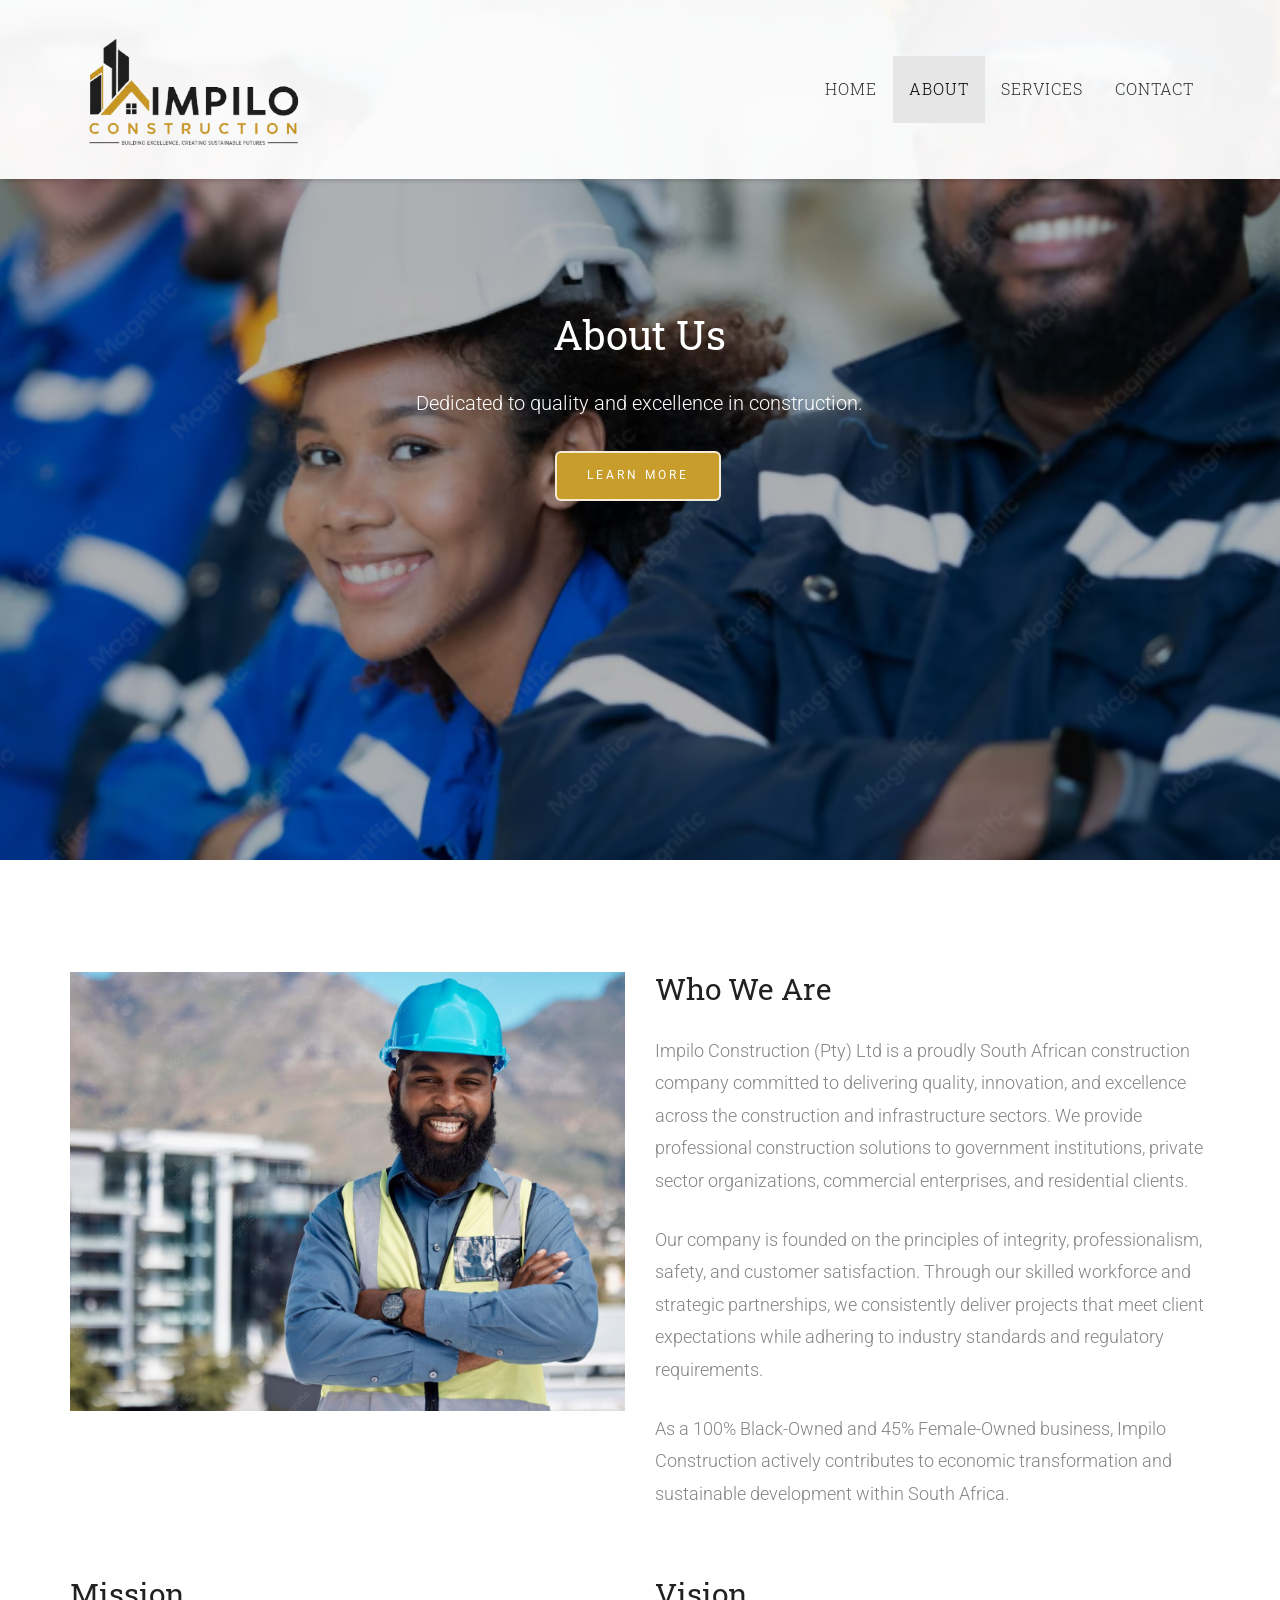
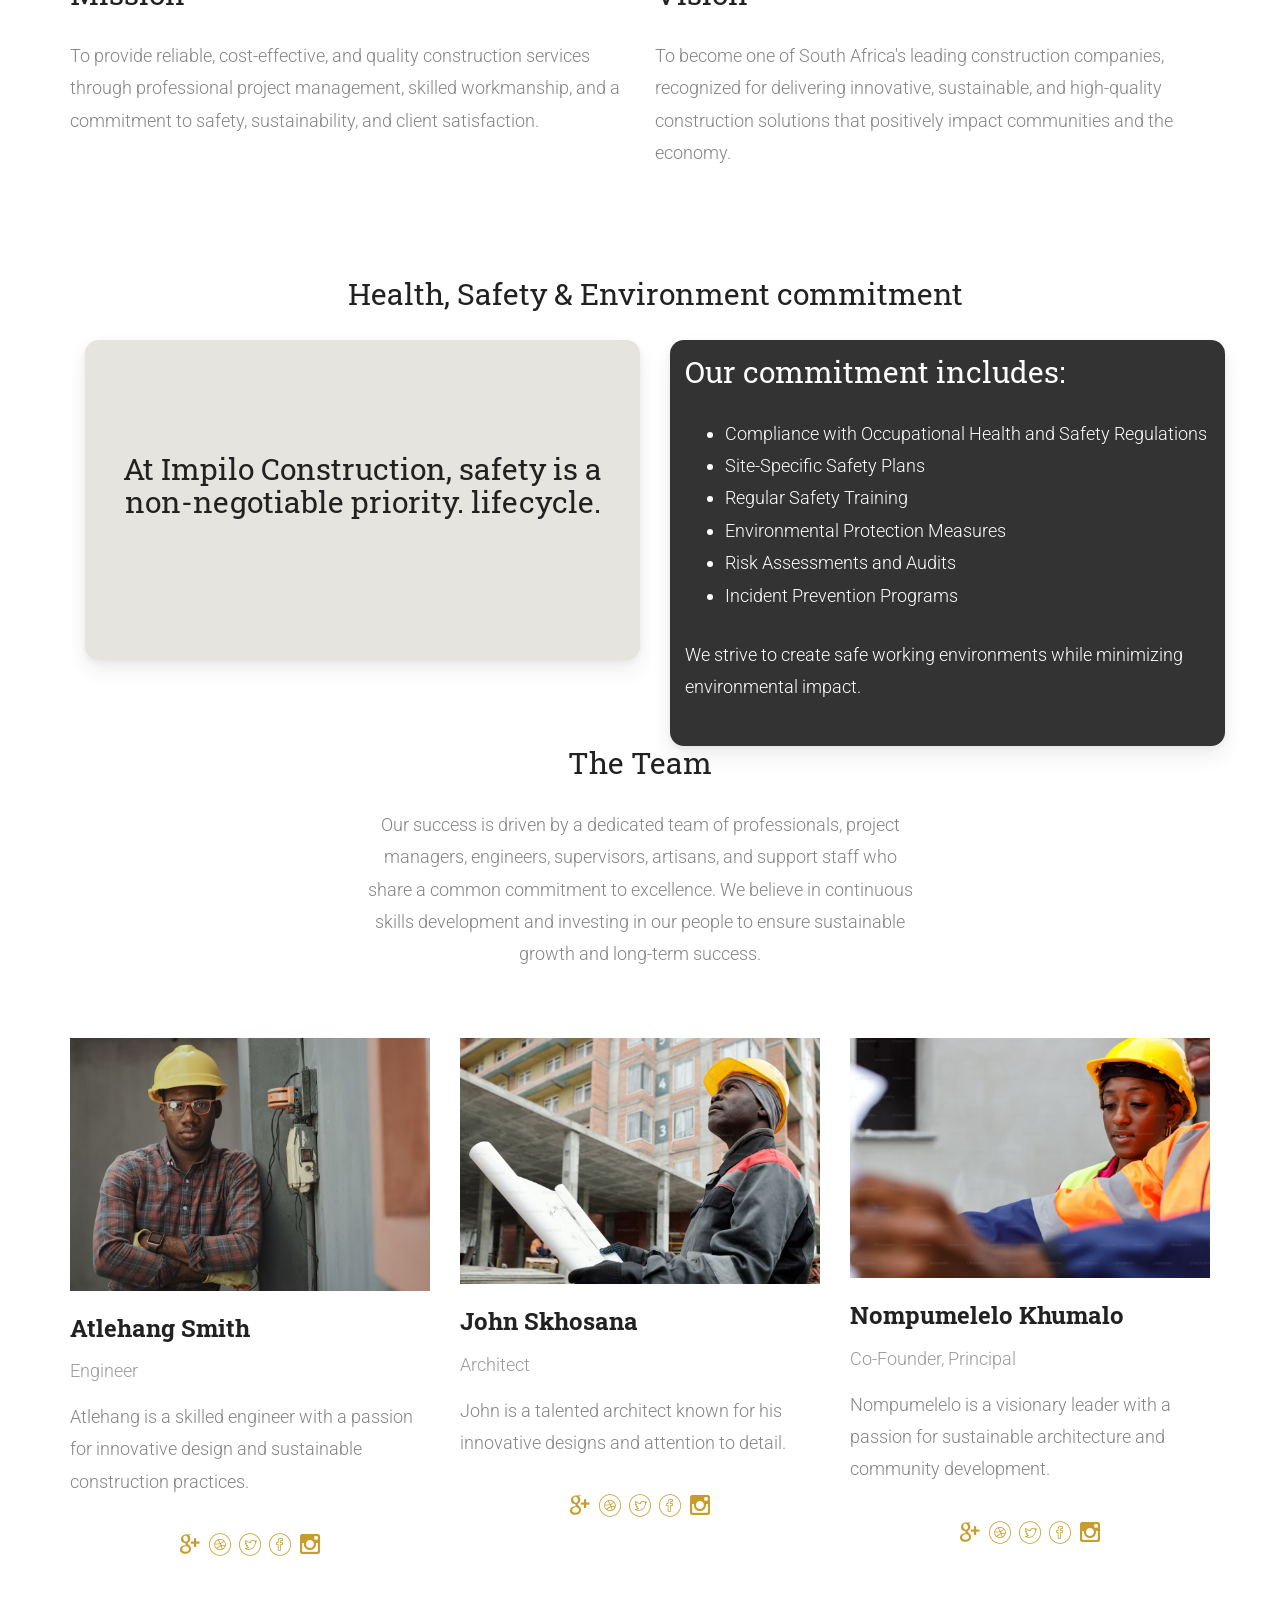
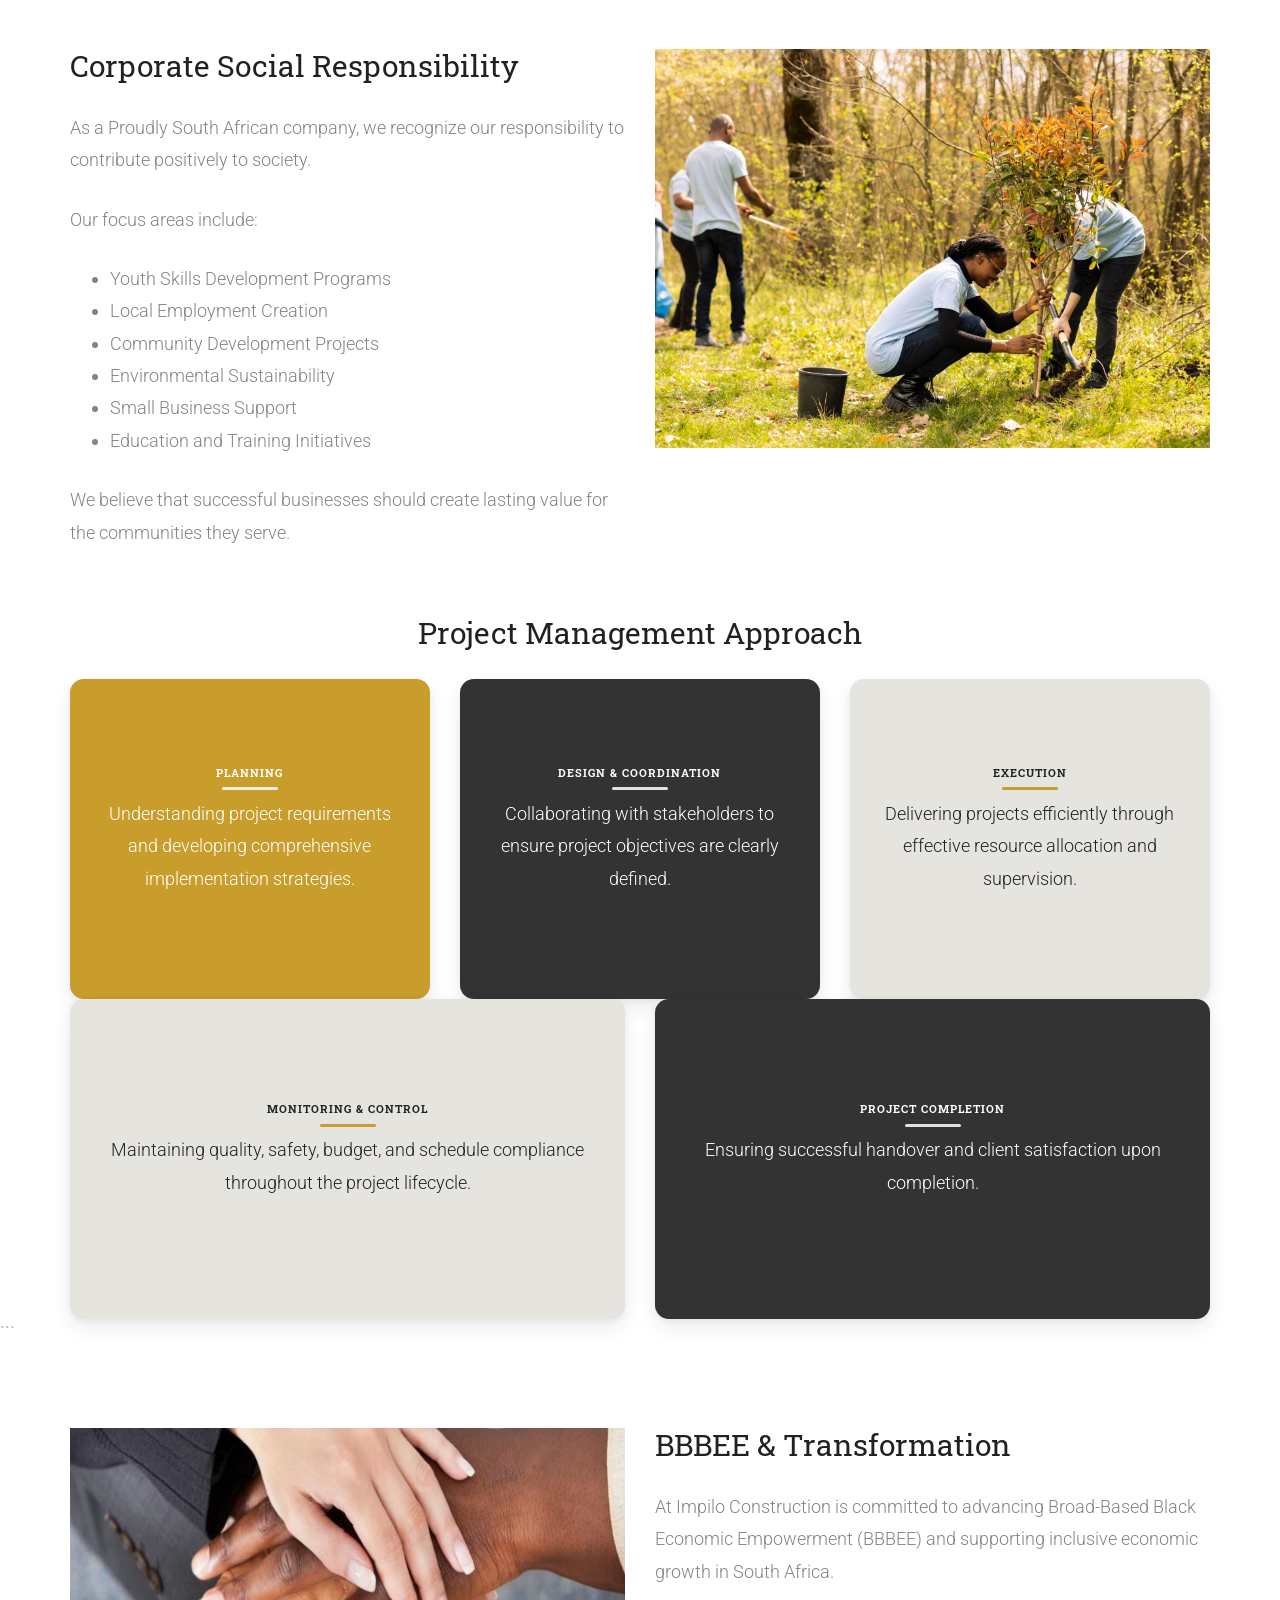
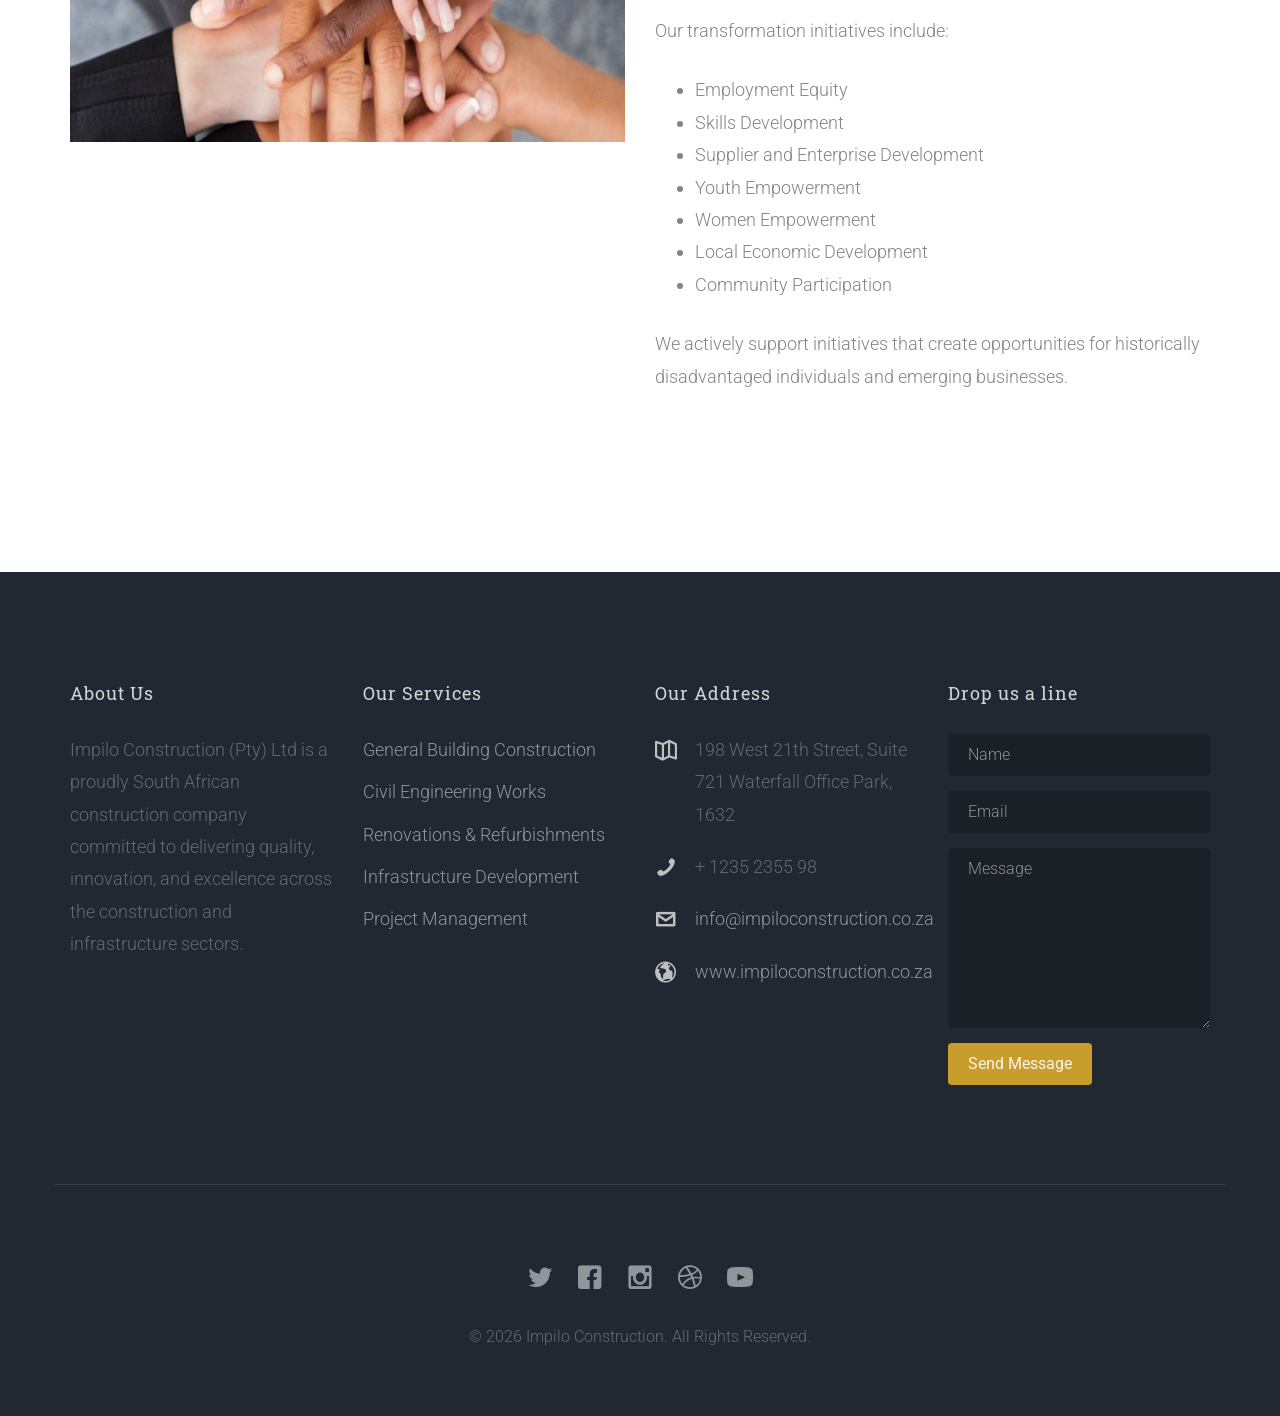
==== commit 0837255e: "Updated website" ====
--- a/about.html
+++ b/about.html
@@ -72,12 +72,13 @@
 								<li>
 									<a  href="index.html">Home</a>
 								</li>
-								<li><a  href="work.html">Projects</a></li>
+								<!--<li><a  href="work.html">Projects</a></li>-->
+								<li><a class="impilo-sub-ddown active" href="about.html">About</a></li>
 								<li>
 									<a href="services.html" >Services</a>
 									
 								</li>
-								<li><a class="impilo-sub-ddown active" href="about.html">About</a></li>
+								
 								<li><a href="contact.html">Contact</a></li>
 							</ul>
 						</nav>
@@ -96,6 +97,7 @@
 			   				<div class="slider-text-inner desc">
 			   					<h2 class="heading-section">About Us</h2>
 			   					<p class="impilo-lead">Dedicated to quality and excellence in construction.</p>
+								<button class="btn btn-primary btn-lg" onclick="window.location.href='#impilo-team-section'">Learn More</button>
 			   				</div>
 			   			</div>
 			   		</div>
@@ -126,6 +128,7 @@
 				</div>
 				<div class="row about">
 					<div class="col-md-6">
+						
 						<h2>Mission</h2>
 						<p>To provide reliable, cost-effective, and quality construction services through professional 
 project management, skilled workmanship, and a commitment to safety, sustainability, and 
@@ -138,6 +141,63 @@
 communities and the economy. </p>
 					</div>
 				</div>
+					<section id="why-us" class="py-5">
+
+<div class="container">
+
+    <div class="text-center mb-5">
+        <h2 class="fw-bold">Health, Safety & Environment commitment</h2>
+      
+    </div>
+
+    <div class="row g-4">
+
+       
+       
+      
+        <!-- Monitoring & Control  -->
+        <div class="col-md-6">
+            <div class="card text-dark h-100 shadow border-0 p-4"
+                 style="background-color:#E6E4DF;">
+                <div class="text-center">
+                  
+                   
+                    <h2>
+                        At Impilo Construction, safety is a non-negotiable priority.
+lifecycle. 
+					</h2>
+                </div>
+            </div>
+        </div>
+
+        <!-- Project Completion  -->
+        <div class="col-md-6">
+            <div class="card text-white h-100 shadow border-0 p-4"
+                 style="background-color:#333333;">
+                <div class="text-left">
+                   
+                    <h2 style="color: white;">Our commitment includes: </h4>
+                   <ul  style="color: white;">
+						<li> Compliance with Occupational Health and Safety Regulations   </li>
+						<li> Site-Specific Safety Plans  </li>
+						<li> Regular Safety Training   </li>
+						<li> Environmental Protection Measures  </li>
+						<li> Risk Assessments and Audits    </li>
+						<li>Incident Prevention Programs </li>
+					</ul>
+					<p>We strive to create safe working environments while minimizing environmental impact.	</p>
+                </div>
+            </div>
+        </div>
+
+       
+
+    </div>
+
+</div>
+
+
+</section>
 				<div class="row">
 					<div class="col-md-6 col-md-offset-3 text-center impilo-heading">
 						<h2>The Team</h2>
@@ -206,9 +266,135 @@
 						<img src="images/slide_14.PNG" class="img-responsive">
 					</div>
 				</div>
-		</div>
-		
+
+			</div>
+				<section id="why-us" class="py-5">
+
+<div class="container">
+
+    <div class="text-center mb-5">
+        <h2 class="fw-bold">Project Management Approach</h2>
+      
+    </div>
+
+    <div class="row g-4">
+
+        <!-- Planning -->
+        <div class="col-md-4">
+            <div class="card text-white h-100 shadow border-0 p-4"
+                 style="background-color:#C89D2C;">
+                <div class="text-center">
+                    <i class="bi bi-award-fill display-4"></i>
+                    <h4 class="mt-3">Planning</h4>
+                    <p>
+                       Understanding project requirements and developing comprehensive implementation 
+strategies.
+                    </p>
+                </div>
+            </div>
+        </div>
+
+        <!-- Design & Coordination  -->
+        <div class="col-md-4">
+            <div class="card text-white h-100 shadow border-0 p-4"
+                 style="background-color:#333333;">
+                <div class="text-center">
+                    <i class="bi bi-people-fill display-4"></i>
+                    <h4 class="mt-3">Design & Coordination </h4>
+                    <p>
+                        Collaborating with stakeholders to ensure project objectives are clearly defined. 
+                    </p>
+                </div>
+            </div>
+        </div>
+
+        <!-- Execution -->
+        <div class="col-md-4">
+            <div class="card text-dark h-100 shadow border-0 p-4"
+                 style="background-color:#E6E4DF;">
+                <div class="text-center">
+                    <i class="bi bi-shield-check display-4"></i>
+                    <h4 class="mt-3">Execution</h4>
+                    <p>
+                       Delivering projects efficiently through effective resource allocation and supervision.
+                    </p>
+                </div>
+            </div>
+        </div>
+
+        <!-- Monitoring & Control  -->
+        <div class="col-md-6">
+            <div class="card text-dark h-100 shadow border-0 p-4"
+                 style="background-color:#E6E4DF;">
+                <div class="text-center">
+                    <i class="bi bi-person-check-fill display-4"></i>
+                    <h4 class="mt-3">Monitoring & Control </h4>
+                    <p>
+                        Maintaining quality, safety, budget, and schedule compliance throughout the project 
+lifecycle. 
+                    </p>
+                </div>
+            </div>
+        </div>
+
+        <!-- Project Completion  -->
+        <div class="col-md-6">
+            <div class="card text-white h-100 shadow border-0 p-4"
+                 style="background-color:#333333;">
+                <div class="text-center">
+                    <i class="bi bi-clock-fill display-4"></i>
+                    <h4 class="mt-3">Project Completion </h4>
+                    <p>
+                        Ensuring successful handover and client satisfaction upon completion. 
+                    </p>
+                </div>
+            </div>
+        </div>
+
+       
+
+    </div>
+
+</div>
+
+
+</section>
+		<!-- BBBEE & TRANSFORMATION -->
+
+<section id="transformation" class="py-5 bg-dark text-white">
+
+```
+<div class="container">
+
+    <div class="row" style="margin-top: 80px;">	
+					<div class="col-md-6 text-center impilo-heading">
+						<img src="images/slide_26.jpg" class="img-responsive">
+						
+					</div>
+					<div class="col-md-6 text-left impilo-heading">
+						<h2 class="text-left">BBBEE & Transformation</h2>
+						<p class="text-left">At Impilo Construction is committed to advancing Broad-Based Black Economic Empowerment 
+(BBBEE) and supporting inclusive economic growth in South Africa.  </p>
+						<p class="text-left">Our transformation initiatives include:</p>
+						<ul class="text-left">
+							<li>Employment Equity</li>
+							<li>Skills Development </li>
+							<li>Supplier and Enterprise Development  </li>
+						<li>Youth Empowerment</li>
+						<li>Women Empowerment  </li>
+							<li>Local Economic Development  </li>
+							<li>Community Participation </li>
+						</ul>
+						<p class="text-left">We actively support initiatives that create opportunities for historically disadvantaged 
+individuals and emerging businesses. </p>
+					</div>
+				</div>
+
+</section>
+
 	</div>
+
+	
 				<footer>
 			<div id="footer">
 				<div class="container">
--- a/css/style.css
+++ b/css/style.css
@@ -25,14 +25,14 @@
 }
 
 a {
-  color: #FA7E0A;
+  color: #C89D2C;
   -webkit-transition: 0.5s;
   -o-transition: 0.5s;
   transition: 0.5s;
 }
 a:hover {
   text-decoration: none !important;
-  color: #FA7E0A !important;
+  color: #C89D2C !important;
 }
 
 p, ul, ol {
@@ -55,17 +55,17 @@
 
 ::-webkit-selection {
   color: #fcfcfc;
-  background: #FA7E0A;
+  background: #C89D2C;
 }
 
 ::-moz-selection {
   color: #fcfcfc;
-  background: #FA7E0A;
+  background: #C89D2C;
 }
 
 ::selection {
   color: #fcfcfc;
-  background: #FA7E0A;
+  background: #C89D2C;
 }
 
 .btn {
@@ -93,9 +93,9 @@
 }
 
 .btn-primary {
-  background: #FA7E0A;
-  color: #fff;
-  border: 2px solid #FA7E0A;
+  background: #C89D2C;
+  color: #fff;
+  border: 2px solid #C89D2C;
 }
 .btn-primary:hover, .btn-primary:focus, .btn-primary:active {
   background: #fb8b23 !important;
@@ -103,11 +103,11 @@
 }
 .btn-primary.btn-outline {
   background: transparent;
-  color: #FA7E0A;
-  border: 2px solid #FA7E0A;
+  color: #C89D2C;
+  border: 2px solid #C89D2C;
 }
 .btn-primary.btn-outline:hover, .btn-primary.btn-outline:focus, .btn-primary.btn-outline:active {
-  background: #FA7E0A;
+  background: #C89D2C;
   color: #fff;
 }
 
@@ -524,7 +524,7 @@
   color: rgba(0, 0, 0, 0.9);
 }
 #impilo-logo a i {
-  color: #FA7E0A;
+  color: #C89D2C;
   font-size: 30px;
   padding-right: 12px;
 }
@@ -552,7 +552,7 @@
 }
 
 #impilo-primary-menu > li > ul li.active > a {
-  color: #FA7E0A !important;
+  color: #C89D2C !important;
 }
 #impilo-primary-menu > li > .sf-with-ul:after {
   border: none !important;
@@ -634,7 +634,7 @@
   background: none;
 }
 #impilo-primary-menu .impilo-sub-menu a:hover {
-  color: #FA7E0A !important;
+  color: #C89D2C !important;
   background: none !important;
 }
 
@@ -759,7 +759,7 @@
   position: absolute;
   bottom: 0;
   left: 0;
-  background: rgba(250, 126, 10, 0.7);
+  background: #C89D2C
 }
 #impilo-hero .flexslider .slider-text > .slider-text-inner h2 {
   font-size: 30px;
@@ -843,7 +843,7 @@
   opacity: 1;
 }
 .grid-project:hover h3, .grid-project:focus h3 {
-  color: #FA7E0A;
+  color: #C89D2C;
 }
 
 #impilo-section {
@@ -979,10 +979,10 @@
   border-radius: 7px;
 }
 .impilo-social li a i {
-  color: #FA7E0A;
+  color: #C89D2C;
 }
 .impilo-social li a:hover {
-  color: #FA7E0A;
+  color: #C89D2C;
 }
 .impilo-social li a:hover, .impilo-social li a:active, .impilo-social li a:focus {
   outline: none;
@@ -1115,7 +1115,7 @@
 
 .impilo-social-icons > a {
   padding: 4px 10px;
-  color: #FA7E0A;
+  color: #C89D2C;
 }
 .impilo-social-icons > a i {
   font-size: 26px;
@@ -1229,7 +1229,7 @@
 }
 #footer #btn-submit {
   color: rgba(255, 255, 255, 0.9) !important;
-  background: #FA7E0A !important;
+  background: #C89D2C !important;
 }
 #footer .copy-right {
   border-top: 1px solid rgba(255, 255, 255, 0.1);
@@ -1305,14 +1305,14 @@
   color: rgba(255, 255, 255, 0.4);
 }
 #offcanvas-menu ul li a:hover {
-  color: #FA7E0A;
+  color: #C89D2C;
 }
 #offcanvas-menu ul li > .impilo-sub-menu {
   margin-top: 9px;
   padding-left: 20px;
 }
 #offcanvas-menu ul li.active > a {
-  color: #FA7E0A;
+  color: #C89D2C;
 }
 #offcanvas-menu ul .impilo-sub-menu {
   display: block !important;
@@ -1487,6 +1487,107 @@
   }
 }
 
+/* Uniform project grid images */
+@media screen and (min-width: 769px) {
+  /* Force a consistent height and crop images cleanly */
+  .grid-project-section {
+    overflow: hidden;
+  }
+  .grid-project-section img {
+    display: block;
+    width: 100%;
+    height: 220px; /* adjust this value if you want a taller/shorter thumbnail */
+    object-fit: cover; /* preserves aspect ratio and crops */
+  }
+}
+
+/* On small screens, let images size naturally to remain responsive */
+@media screen and (max-width: 768px) {
+  .grid-project-section img {
+    height: auto;
+    object-fit: contain;
+  }
+}
+
+/* WHY-US section: uniform card sizes, padding, and white text */
+#why-us .card {
+  /* Same minimum height so all cards line up */
+  min-height: 320px; /* adjust if you want taller cards */
+  display: flex;
+  flex-direction: column;
+  justify-content: center; /* center content vertically */
+  align-items: center;
+  padding: 1.5rem !important; /* padding for card content */
+  color: #ffffff !important; /* default: white text for dark/gold cards */
+  border-radius: 14px;
+  overflow: hidden;
+  box-shadow: 0 10px 20px rgba(33,33,33,0.08), 0 2px 6px rgba(33,33,33,0.06);
+  transition: transform 180ms ease, box-shadow 180ms ease;
+}
+
+#why-us .card .text-center {
+  padding: 0.5rem 1rem;
+  width: 100%;
+  color: inherit;
+}
+
+#why-us .card h4,
+#why-us .card p,
+#why-us .card i {
+  color: inherit !important; /* make sure headings, paragraphs and icons inherit white */
+}
+
+/* Larger icon and spacing */
+#why-us .card i {
+  font-size: 48px;
+  line-height: 1;
+  margin-bottom: 12px;
+  display: block;
+}
+
+#why-us .card h4 {
+  text-transform: uppercase;
+  font-weight: 700;
+  letter-spacing: 1px;
+  margin-bottom: 0.75rem;
+  font-size: 1.05rem;
+}
+
+/* small centered underline accent under the heading */
+#why-us .card h4::after {
+  content: "";
+  display: block;
+  width: 56px;
+  height: 3px;
+  margin: 8px auto 0;
+  background: rgba(255,255,255,0.85);
+  border-radius: 2px;
+}
+
+/* Light-background cards use dark text and dark underline */
+#why-us .card.text-dark {
+  color: #222222 !important;
+}
+#why-us .card.text-dark h4::after {
+  background: #C89D2C; /* gold accent on light cards */
+}
+
+/* On hover lift slightly */
+#why-us .card:hover {
+  transform: translateY(-6px);
+  box-shadow: 0 18px 36px rgba(33,33,33,0.12), 0 6px 18px rgba(33,33,33,0.08);
+}
+
+@media screen and (max-width: 768px) {
+  /* Let cards size naturally on small screens and reduce min-height */
+  #why-us .card {
+    min-height: auto;
+    padding: 1rem !important;
+    justify-content: flex-start;
+    align-items: stretch;
+  }
+}
+
 .border-bottom {
   border-bottom: 1px solid rgba(0, 0, 0, 0.06);
 }
